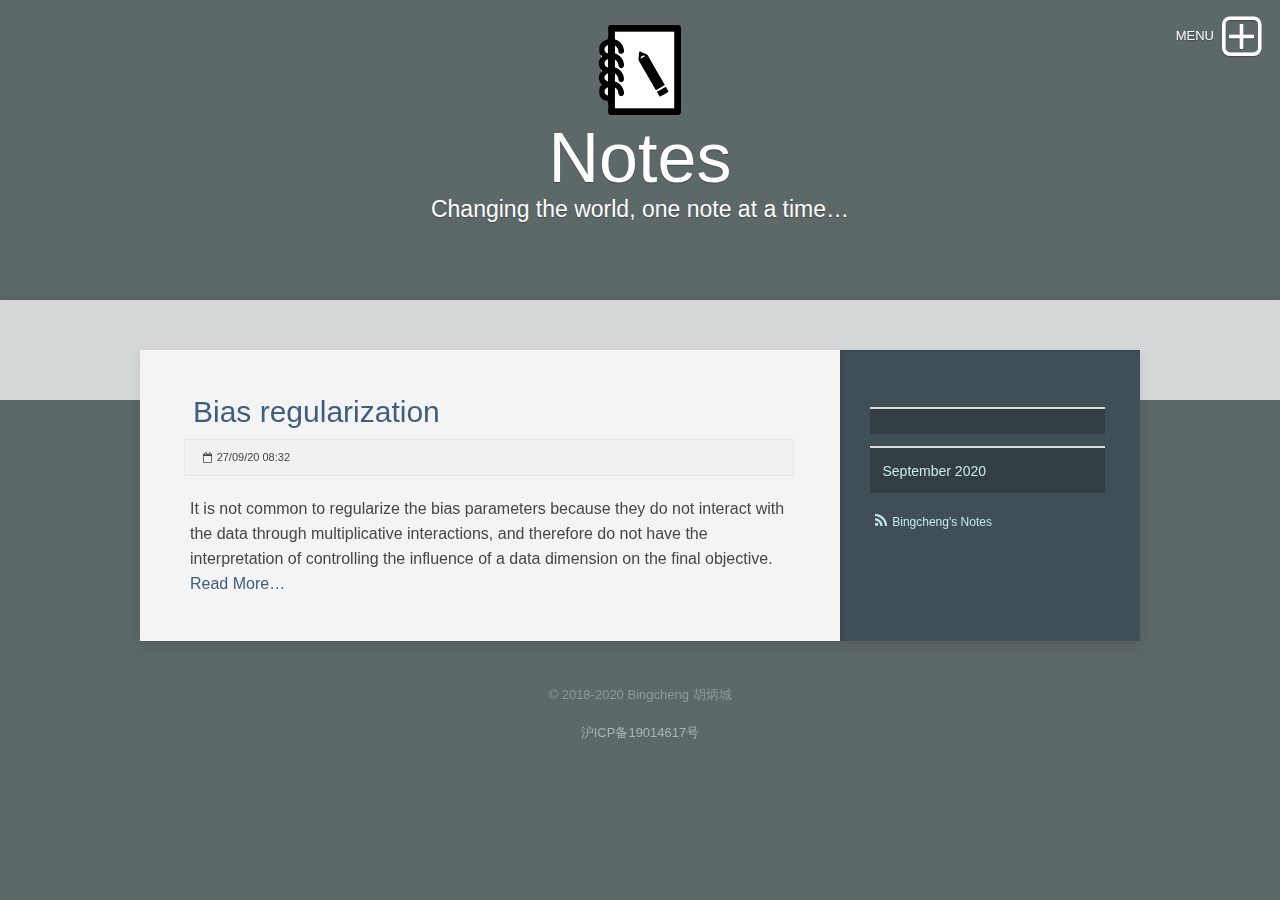
==== index.html @ 57ff678e "上传第一次网页" ====
<!DOCTYPE html>
<html xmlns="https://www.w3.org/1999/xhtml">
 <head>

   <meta charset="utf-8" />
   <meta name="viewport" content="width=device-width, initial-scale=1.0, maximum-scale=1.0, user-scalable=0" />
   
	
<meta http-equiv="Content-Type" content="text/html; charset=utf-8" />
		<meta name="description" content="For Machine Learning, there are always many imporatant ideas and coding methods that need to be aweared." />
		<meta name="robots" content="index, follow" />
		<meta name="generator" content="RapidWeaver" />
		<link rel="apple-touch-icon" sizes="167x167" href="https://bingcheng.openmc.cn/notes/resources/medium.png" />
<link rel="apple-touch-icon" sizes="180x180" href="https://bingcheng.openmc.cn/notes/resources/%E4%B8%8B%E8%BD%BD%20(3).png" />
<link rel="apple-touch-icon" sizes="152x152" href="https://bingcheng.openmc.cn/notes/resources/small.png" />
<link rel="mask-icon" href="https://bingcheng.openmc.cn/notes/resources/%E4%B8%8B%E8%BD%BD%20(3).svg" color="rgba(105,105,105,1.00)" /><link rel="icon" type="image/png" href="https://bingcheng.openmc.cn/notes/resources/favicon_medium.png" sizes="32x32" />
<link rel="icon" type="image/png" href="https://bingcheng.openmc.cn/notes/resources/favicon_small.png" sizes="16x16" />
<link rel="icon" type="image/png" href="https://bingcheng.openmc.cn/notes/resources/favicon_large.png" sizes="64x64" />

	<meta name="twitter:card" content="summary">
	<meta name="twitter:title" content="Bingcheng HU's notes about coding">
	<meta name="twitter:description" content="For Machine Learning, there are always many imporatant ideas and coding methods that need to be aweared.">
	<meta name="twitter:image" content="https://bingcheng.openmc.cn/notes/resources/photo-1470790376778-a9fbc86d70e2.jpg">
	<meta name="twitter:url" content="https://bingcheng.openmc.cn/notes/index.html">
	<meta property="og:type" content="website">
	<meta property="og:site_name" content="Notes">
	<meta property="og:title" content="Bingcheng HU's notes about coding">
	<meta property="og:description" content="For Machine Learning, there are always many imporatant ideas and coding methods that need to be aweared.">
	<meta property="og:image" content="https://bingcheng.openmc.cn/notes/resources/photo-1470790376778-a9fbc86d70e2.jpg">
	<meta property="og:url" content="https://bingcheng.openmc.cn/notes/index.html"><!-- User defined head content such as meta tags and encoding options -->
	<title>Notes | JAZZ UP</title>
	
	<link rel="stylesheet" type="text/css" media="all" href="rw_common/themes/lander/consolidated-0.css?rwcache=622861971" />
		
	
	
	<!-- Style variations - these are set up in the theme.plist -->
	<!-- User defined styles -->
			
	 <script type="text/javascript" src="rw_common/themes/lander/js/jquery.min.js?rwcache=622861971"></script>	  
     <script type="text/javascript" src="rw_common/themes/lander/javascript.js?rwcache=622861971"></script>
	 <script type="text/javascript" src="rw_common/themes/lander/js/box.js?rwcache=622861971"></script>
	 <script type="text/javascript" src="rw_common/themes/lander/js/multithemes.js?rwcache=622861971"></script> 
	 
	<!-- User defined javascript -->
	<link rel="alternate" type="application/rss+xml" title="Bingcheng's Notes" href="https://bingcheng.openmc.cn/notes/files/feed.xml" />
<script type="text/javascript" async src="https://bingcheng.openmc.cn/notes/files/meta.js"></script>

	
	
</head>
	
<!-- This page was created with RapidWeaver from Realmac Software. www.realmacsoftware.com -->

<body>
<div id="container"><!-- Start container -->	 
<!--box trigger-->
<div id="drop" class="togglebox">
    <i class="fa fa-plus-square-o"></i>
  </div>
<div class="clearer"></div>
 <!--drop nav --> 
  <div id="accordion"><!-- BOX-->	 
     <div id="navcontainer_box">
     <div id="navcontainer_opacity"></div>
       <div id="navcontainer"><ul><li><a href="./" rel="" id="current">Notes</a></li><li><a href="zh/" rel="">笔记</a></li><li><a href="https://bingcheng.openmc.cn/" rel="">Home</a></li><li><a href="https://bingcheng.openmc.cn/about/" rel="">RÉSUMÉ</a></li></ul></div>
      </div>
    </div><!-- BOX END--> 
   <div class="clearer"></div>    
  <div id="headerbox">  
   <div id="rw-banner-image"> </div>    
    <div id="banner_grid"></div>        
      <div id="pageHeader"><!-- Start page header -->
     <div id="logo"><a href="https://bingcheng.openmc.cn/notes/"><img src="rw_common/images/下载 (3).svg" alt="Bingchneg's Notes"/></a></div>
	  <div id="fade_titles">	
	   <h1>Notes</h1>
	   <h2>Changing the world, one note at a time&hellip;</h2></div>
    </div><!-- End page header -->        
  <div id="breadcrumbcontainer_box">  
    <div id="opacity_background"></div>
     <div id="breadcrumbcontainer">   
        
      </div><!-- End breadcrumb -->
    </div><!-- End breadcrumbcontainer_box -->  
  </div><!-- End headerbox-->     
 <div id="global_width">	 	
	 <div id="contentContainer"><!-- Start main content wrapper -->
		 <div id="content"><!-- Start content -->
		   <div id="unique-entry-id-0" class="blog-entry"><h1 class="blog-entry-title"><a href="files/Bias-regularization.html" class="blog-permalink">Bias regularization</a></h1><div class="blog-entry-date">27/09/20 08:32 </div><div class="blog-entry-body">It is not common to regularize the bias parameters because they do not interact with the data through multiplicative interactions, and therefore do not have the interpretation of controlling the influence of a data dimension on the final objective.<span class="blog-read-more"><a href="files/Bias-regularization.html"> Read More…</a></span></div></div>
		 </div><!-- End content -->
	 </div><!-- End main content wrapper -->
  <div id="sidebarBackground"></div>
<div id="sidebarContainer"><!-- Start Sidebar wrapper -->
  <div class="sideHeader"></div><!-- Sidebar header -->
	 <div id="sidebar"><!-- Start sidebar content -->
	 <div id="blog-categories"></div><div id="blog-archives"><a class="blog-archive-link-enabled" href="files/archive-september-2020.html">September 2020</a><br /></div><div id="blog-rss-feeds"><a class="blog-rss-link" href="files/feed.xml" rel="alternate" type="application/rss+xml" title="Bingcheng's Notes">Bingcheng's Notes</a><br /></div> <!-- sidebar content such as the blog archive links -->
	 <div class="clearer"></div>
		<!-- sidebar content you enter in the page inspector -->		
     </div><!-- End sidebar content -->
   </div><!-- End sidebar wrapper -->
 </div><!-- global_width -->
<div class="clearer"></div>	
  <div id="footer"><!-- Start Footer -->
   <div class="footer_breadcrumbcontainer"> </div>
	  <p><p>&copy; 2018-2020 Bingcheng 胡炳城</p><p><a href="http://www.beian.miit.gov.cn/">沪ICP备19014617号</a></p></p>
  </div><!-- End Footer -->
</div><!-- End container -->

 <div id="up"><a href="#up"><span><i class="fa fa-angle-up"></i></span></a></div>

<!-- trigger options in multithemes.js -->
<div id="banner_parallax_on_off" class="settings"></div>
<div id="menuOpened" class="settings"></div>
<div id="banner_fade_in" class="settings"></div>

<!-- theme by www.multithemes.com -->
</body>
</html>
---- rw_common/themes/lander/consolidated-0.css ----
@media only screen {/* header_effects */.css_filter {-webkit-transform: scale(1.1, 1.1);transform: scale(1.1, 1.1);}.css_filter_2 {-webkit-transform: scale(1.0, 1.0);transform: scale(1.0, 1.0);}.css_filter, .css_filter_2 {-webkit-animation: 0.25s ease-out !important;animation:  0.25s ease-out !important;   -webkit-transform-origin: 50% 0%;        transform-origin: 50% 0%;     -webkit-animation-fill-mode: forwards !important;animation-fill-mode: forwards !important;    transition: 0.1s linear;-webkit-transition: 0.1s linear;-moz-transition: 0.1s linear;-o-transition: 0.1s linear;}.css_padding-top {padding-top: 50px;}.css_filter_off {    transition: All 0s linear;-webkit-transition: All 0s linear;-moz-transition: All 0s linear;-o-transition: All 0s linear;}/* ------ *//* @group General Styles */[class^="fa fa-"], [class*="fa fa-"] {padding: 0px !important;}body, html {width: 100%;height: 100%;min-height: 100%;min-width: 100%;     font-variant: normal;  margin: 0 !important;padding: 0 !important;-webkit-font-smoothing: antialiased;    text-rendering: optimizeLegibility;    -webkit-text-size-adjust: none;    font-size: 100%;font-weight: normal;font-style: normal;}body { /* reset font -  landscape-portraid */-webkit-appearance: none;-moz-appearance: none;-o-appearance: none;-ms-appearance: none;appearance: none;   -webkit-text-size-adjust: none;-moz-text-size-adjust: none;-o-text-size-adjust: none;-ms-text-size-adjust: none;/*text-size-adjust: none;*/}#container { font: normal 16px/25px "Lucida Grande", Arial, sans-serif; }p { }b, strong {}a:link, a:visited {text-decoration: none;transition-property: color;transition-duration: 250ms;-webkit-transition-property: color;-webkit-transition-duration: 250ms;-o-transition-property: color;-o-transition-duration: 250ms;-moz-transition-property: color;-moz-transition-duration: 250ms;}a:hover, a:active { }img {border: none;}.image-left {float: left;margin: 5px 10px 2px 0;padding: 5px 15px 2px 5px;position: relative;}.image-right {float: right;margin: 3px 0 2px 10px;padding: 3px 0 2px 15px;position: relative;}/* @end *//* @group Layout */#global_width {position: relative;top: -50px;margin-right: auto;margin-left: auto;overflow: auto;box-shadow: 0px 5px 12px 0px rgba(0.0%, 0.0%, 0.0%, 0.115) ;-webkit-box-shadow: 0px 5px 12px 0px rgba(0.0%, 0.0%, 0.0%, 0.115) ;-moz-box-shadow: 0px 5px 12px 0px rgba(0.0%, 0.0%, 0.0%, 0.115) ;padding: 0;    -webkit-transform: translateZ(0);}/* cener div */.center, .center img {margin-left: auto; margin-right: auto; display: block;text-align: center; }#contentContainer { margin-top: 0;}#pageHeader {position: absolute;margin-right: auto;margin-left: auto;min-height: 400px;top: 0;left: 0;right: 0;}#logo img {max-height:120px;max-width:320px !important;height: auto;overflow: auto;width: auto;display: block;position: absolute;margin-right: auto;margin-left: auto;transition: All 0.17s linear;-webkit-transition: All 0.17s linear;-moz-transition: All 0.17s linear;-o-transition: All 0.17s linear;margin-top: 10px;text-align: center;right: 0;left: 0;}#logo [class^="fa fa-"],#logo [class*="fa fa-"] {display: none !important;}#logo {font-size: 0;line-height: 0;}#fade_titles{transition: All 0.17s linear;-webkit-transition: All 0.17s linear;-moz-transition: All 0.17s linear;-o-transition: All 0.17s linear;}#pageHeader h1 {text-align: center;position: relative;         display: block;    vertical-align: middle;margin-right: auto;margin-left: auto;transition: All 0.07s linear;-webkit-transition: All 0.07s linear;-moz-transition: All 0.07s linear;-o-transition: All 0.07s linear;margin-top: 130px;font-weight: normal;font-style: normal;font-size: 70px;line-height: 56px;}#pageHeader h2 {text-align: center;position: relative;font-weight: normal;font-style: normal;font-size: 23px;line-height: 21px;padding-top: 13px;}#contentContainer #content {float: left;position: relative;clear: none;height: auto;margin: 0;width: 62%;padding: 35px 4%;}#sidebarContainer {margin: 0;float: right;display: block;position: relative;top: 0;width: 30%;padding: 0;font-size: 14px;    line-height: 24px;        box-shadow: 3px 2px 3px 0px rgba(0, 0, 0, 0.08) inset ;    -webkit-box-shadow: 3px 2px 3px 0px rgba(0, 0, 0, 0.08) inset ;    -moz-box-shadow: 3px 2px 3px 0px rgba(0, 0, 0, 0.08) inset ;overflow: auto;}#sidebarBackground {position: absolute;top: 0;width: 30%;height: 100%;right: 0;margin: 0;padding: 0;box-shadow: 3px 3px 3px 0px rgba(0, 0, 0, 0.08) inset ;    -webkit-box-shadow: 3px 3px 3px 0px rgba(0, 0, 0, 0.08) inset ;    -moz-box-shadow: 3px 3px 3px 0px rgba(0, 0, 0, 0.08) inset ;  }#sidebarContainer #sidebar {width: 250px;margin-right: auto;margin-left: auto;padding: 0 10px 30px;}#sidebarContainer .sideHeader {text-align: center;font-size: 27px;line-height: 27px;padding: 30px 5px 15px;}#footer {width: 100%;padding-top: 18px;padding-bottom: 5px;top: -50px;position: relative;}#footer p {line-height: 15px;text-align: center;margin-top: 0;padding: 5px;font-size: 13px;}#footer a:link, #footer a:visited { }#footer a:hover, #footer a:active {text-decoration: underline;}/* @end *//* @group Bread-crumb */#breadcrumbcontainer_box {position: absolute;display: block;width: 100%;bottom: 0;min-height:100px;box-shadow: 0px 2px 6px 0px rgba(0, 0, 0, 0.3) ;    -webkit-box-shadow: 0px 2px 6px 0px rgba(0, 0, 0, 0.3) ;    -moz-box-shadow: 0px 2px 6px 0px rgba(0, 0, 0, 0.3) ;}#opacity_background {width: 100%;height: 100%;position: absolute;opacity: 0.8;}#breadcrumbcontainer {text-align: center;position: relative;display: block;width: 100%;}#breadcrumbcontainer ul {margin: 0;padding: 13px 5px 62px;}#breadcrumbcontainer li { /* separator */display: inline;margin: 0;padding: 5px 0;position: relative;}#breadcrumbcontainer li:before {    font-family: FontAwesome;    left: 0;    padding-right: 0;    content: "\f054";position: absolute;top: 4px;opacity: 0.4;}#breadcrumbcontainer li:first-child:before{display: none;}#breadcrumbcontainer a {text-decoration: none;transition: All 0.15s linear;-webkit-transition: All 0.15s linear;-moz-transition: All 0.15s linear;-o-transition: All 0.15s linear;position: relative;font-size: 17px;line-height: 18px;padding-left: 18px;}#breadcrumbcontainer a:hover { }/* @end *//* @group footer Bread-crumb */.footer_breadcrumbcontainer {text-align: center;position: relative;display: none;width: 98%;margin-left: 1%;padding-bottom: 4px;}.footer_breadcrumbcontainer ul {margin: 0;padding: 5px;}.footer_breadcrumbcontainer li { /* separator */display: inline;margin: 0;padding: 5px 0;position: relative;}.footer_breadcrumbcontainer li:before {    font-family: FontAwesome;    left: 0;    padding-right: 0;    content: "\f054";position: absolute;top: 4px;opacity: 0.4;}.footer_breadcrumbcontainer li:first-child:before{display: none;}.footer_breadcrumbcontainer a {text-decoration: none;transition: All 0.15s linear;-webkit-transition: All 0.15s linear;-moz-transition: All 0.15s linear;-o-transition: All 0.15s linear;position: relative;font-size: 15px;line-height: 19px;padding-left: 18px;}.footer_breadcrumbcontainer a:hover { }/* @end *//* @group Open - Closed  nav */#accordion {margin-left: auto;position: absolute;display: none;top: 0;right: 0;left: 0;padding: 0;margin-right: auto;width: 100%;z-index: 102;overflow: auto;box-shadow: 0px 1px 5px 0px rgba(0, 0, 0, 0.3) ;    -webkit-box-shadow: 0px 1px 5px 0px rgba(0, 0, 0, 0.3) ;    -moz-box-shadow: 0px 1px 5px 0px rgba(0, 0, 0, 0.3) ;      }#drop {padding: 0;display: block;margin: 0;    position: absolute;width: 45px;z-index: 103;height: 45px;  cursor: pointer;overflow: visible;right: 13px;top: 13px;transition: All 0.24s linear;-webkit-transition: All 0.24s linear;-moz-transition: All 0.24s linear;-o-transition: All 0.24s linear;-webkit-transform: translateZ(0);}#drop:after {display: none;}#drop:hover [class^="fa fa-"] {font-size: 48px;line-height: 51px;}#drop [class^="fa fa-"]{font-size: 50px;line-height: 50px;text-align: center;transition: All 0.1s ease-in;-webkit-transition: All 0.06s ease-in;-moz-transition: All 0.06s ease-in;-o-transition: All 0.06s ease-in;}#drop.boxopened{position: absolute;}#drop.boxopened:after {display: none;}#drop.boxopened [class^="fa fa-"]{     -ms-transform: rotate(45deg);    -webkit-transform: rotate(45deg);     transform: rotate(45deg);}/* @end *//* @group Button text */#drop.boxopened:after{content:"";}#drop:after {content:"MENU";}#drop.boxopened:after, #drop:after {position: absolute;top: 0;width: auto;cursor: default;display: block;cursor: default;font: 13px/10px "PerspectiveSansRegular", Lucida, Verdana, sans-serif;text-align: right;overflow: visible;white-space: nowrap;transition: all 0.1s linear;-webkit-transition: All 0.1s linear;-moz-transition: All 0.1s linear;-o-transition: All 0.1s linear;right: 0;padding: 18px 53px 2px 0;}/* @group fade */#drop.boxopened:after, #drop:after  {  -webkit-animation: text_button_text 0.3s ease-in !important;  animation: text_button_text 0.3s ease-in !important;}@-webkit-keyframes text_button_text {0% {opacity: 0;} 100%{opacity: 1;}}@keyframes text_button_text {  0% {-ms-filter: "progid:DXImageTransform.Microsoft.Alpha(Opacity=0)";  filter: alpha(opacity=0);opacity: 0;}  100% { -ms-filter: "progid:DXImageTransform.Microsoft.Alpha(Opacity=100)"; filter: alpha(opacity=100);opacity: 1; }}/* @end *//* @end *//* @group Navcontainer */#navcontainer_box{margin: 0 auto;padding: 0;position: relative;top: 0;right: 0;width: 100%;left: 0;z-index: 2;}#navcontainer_opacity {width: 100%;height: 100%;position: absolute;opacity: 0.71;}#navcontainer{position: relative;right: 0;left: 0;top: 0;padding: 53px 10px 30px;margin-right: auto;margin-left: auto;}#navcontainer ul a {line-height: 20px;font-size: 16px;z-index: 4;text-align: left;padding: 0;background-color: transparent !important;}#navcontainer ul ul a {font-size: 13px;line-height: 21px;z-index: 5;}#navcontainer ul ul ul a { }#navcontainer ul ul a:before {    top: 0;    content: "\f105";position: relative;padding: 0;margin: 0;font: 10px FontAwesome;left: -5px;}#navcontainer ul li {display: inline-block;position: relative;top: 0;margin: 6px 5px;    min-width: 90px;max-width: 220px;width: auto;text-align: left;padding: 10px;border-radius:2px;    -webkit-border-radius:2px;    -moz-border-radius:2px;border-style: solid;border-width: 1px;border-top-width: 4px;border-top-style: solid;}#navcontainer ul ul li {display: inline-block;float: left;clear: both;padding: 0;margin: 2px 0;box-shadow: none;   border-width: 0;background-color: transparent !important;}#navcontainer ul {margin: 0;padding: 0;position: relative;}#navcontainer ul ul {padding-top: 5px;margin-top: 5px;}#navcontainer ul ul ul {margin-top: 0;padding-left: 4px;}#navcontainer ul a [class^="fa fa-"],#navcontainer ul a [class*="fa fa-"]{text-indent: 0px; margin: 0; padding: 0;}/* @group fade_in CSS */@-moz-keyframes navcontainer    {0% {opacity: 0;} 100% {opacity: 1; }}@-webkit-keyframes navcontainer {0% {opacity: 0;} 100% {opacity: 1;}}@-ms-keyframes navcontainer     {0% {opacity: 0;}100% {opacity: 1;}}@keyframes navcontainer {    0% {-ms-filter: "progid:DXImageTransform.Microsoft.Alpha(Opacity=0)";  filter: alpha(opacity=0);opacity: 0;}    100% { -ms-filter: "progid:DXImageTransform.Microsoft.Alpha(Opacity=100)"; filter: alpha(opacity=100);opacity: 1; }}#navcontainer ul  {   -webkit-animation: navcontainer 0.3s ease-in !important;   -moz-animation: navcontainer 0.3s ease-in !important;   -ms-animation: navcontainer 0.3s ease-in !important;   -o-animation: navcontainer 0.3s ease-in !important;   animation: navcontainer 0.3s ease-in !important;}/* @end *//* @end *//* @group Global Classes */h6 {font-size: 17px; line-height: 22px;}h5 {font-size: 19px; line-height: 25px;}h4 {font-size: 24px; line-height: 27px;}h3 {font-size: 27px; line-height: 32px;}h2 {font-size: 32px; line-height: 36px;}h1 {font-size: 40px; line-height: 42px;}h1, h2, h3, h4, h5, h6 {font-weight: normal; font-style: normal; margin: 0; padding: 0;}.imageStyle { }/* Main content area unordered list styles */#contentContainer #content ul { }#contentContainer #content li { }ul.disc {list-style-type: disc;}ul.circle {list-style-type: circle;}ul.square {list-style-type: square;}ol.arabic-numbers {list-style-type: decimal;}ol.upper-alpha {list-style-type: upper-latin;}ol.lower-alpha {list-style-type: upper-latin;}ol.upper-roman {list-style-type: upper-roman;}ol.lower-roman {list-style-type: lower-roman;}/* Sidebar area unordered list styles */#sidebarContainer #sidebar ul { }#sidebarContainer #sidebar li { }/* Table Styles */table { }/* @end *//* @group Blog *//* @group Tag Cloud */ul.blog-tag-cloud {margin: 0 0 10px;padding: 0;text-align: justify;}ul.blog-tag-cloud li {display: inline;padding-right: 5px;}.blog-tag-size-1 {font-size: 0.8em;}.blog-tag-size-2 {font-size: 0.85em;}.blog-tag-size-3 {font-size: 0.9em;}.blog-tag-size-4 {font-size: 0.95em;}.blog-tag-size-5 {font-size: 1em;}.blog-tag-size-6 {font-size: 1.05em;}.blog-tag-size-7 {font-size: 1.1em;}.blog-tag-size-8 {font-size: 1.15em;}.blog-tag-size-9 {font-size: 1.2em;}.blog-tag-size-10 {font-size: 1.25em;}.blog-tag-size-11 {font-size: 1.3em;}.blog-tag-size-12 {font-size: 1.35em;}.blog-tag-size-13 {font-size: 1.4em;}.blog-tag-size-14 {font-size: 1.45em;}.blog-tag-size-15 {font-size: 1.5em;}.blog-tag-size-16 {font-size: 1.55em;}.blog-tag-size-17 {font-size: 1.6em;}.blog-tag-size-18 {font-size: 1.65em;}.blog-tag-size-19 {font-size: 1.7em;}.blog-tag-size-20 {font-size: 1.75em;}/* @end *//* @group Archive Page */.blog-entry-summary {margin-bottom: 15px;padding: 7px;}.blog-archive-month {font-size: 30px;text-align: left;text-indent: 40px;line-height: 30px;padding: 2px;margin: 0 0 10px;}.blog-archive-link {font-size: 13px;text-align: left;text-indent: 41px;margin-bottom: 22px;}.blog-archive-link:before, .blog-archive-month:before {    top: 0;    content: "\f016";position: relative;padding: 0;margin: 0;font: 20px FontAwesome;left: -5px;}/* @end */.blog-entry {text-align: left;padding-top: 10px;}.blog-entry-title {display: inline-block;margin-left: 0;text-indent: 3px;width: auto;position: relative;padding: 0 10px 10px;font-size: 30px;line-height: 34px;font-weight: normal;font-style: normal;}.blog-entry-date {text-align: left;font-size: 11px;float: right;width: 94%;border-width: 1px;border-style: solid;margin-bottom: 20px;margin-right: 1%;padding: 5px 2%;}.blog-entry-date:before {    top: 0;    content: "\f133";position: relative;padding: 0 0 0 10px;margin: 0;font: 10px FontAwesome;left: -5px;}/*styles the category link in the main entry */.blog-entry-category {margin-left: 5px;margin-right: 2px;float: right;text-align: right;padding: 1px 10px 3px 5px;clear: left;display: inline-block;}.blog-entry-category:before {    top: 0;    content: "\f016";position: relative;padding: 0;margin: 0;font: 10px FontAwesome;left: -5px;}.blog-entry-category a:link, .blog-entry-category a:visited { }/*styles the permalink link in the main entry */.blog-entry-permalink {padding-left: 16px;margin-left: 4px;padding-bottom: 5px;padding-top: 1px;}.blog-entry-permalink:before {    top: 0;    content: "\f0c1";position: relative;padding: 0;margin: 0;font: 10px FontAwesome;left: -5px;}.blog-entry-permalink a:link, .blog-entry-permalink a:visited { }.blog-read-more {padding: 7px;margin: 0;}.blog-entry-body {padding: 10px;margin: 0;}.blog-entry-comments {text-align: right;padding-right: 5px;margin-bottom: 15px;margin-top: 10px;font-size: 11px;}/* styles the archives in the blog sidebar */.blog-archive-link-enabled { }.blog-archive-link-disabled { }.blog-category-link-enabled:before, .blog-category-link-disabled:before {    top: 0;    content: "\f105";position: relative;padding: 0;font: 13px FontAwesome;margin-right: 0;margin-top: 0;margin-bottom: 0;left: -5px;}.blog-category-link-enabled, .blog-category-link-disabled {font-size: 13px;padding-bottom: 2px;line-height: 25px;text-transform: uppercase;transition: all 0.20s linear;-moz-transition: all 0.20s linear;-webkit-transition: all 0.20s linear;-o-transition: all 0.20s linear;padding-top: 1px;padding-left: 15px;}.blog-category-link-disabled {position: relative;z-index: 1;} /*Styles the blog RSS feeds in the blog sidebar*/ #blog-rss-feeds {font-size: 12px;line-height: 24px;padding-top: 7px;margin: 0;width: 90%;}.blog-rss-link {padding-bottom: 4px;float: left;clear: left;margin-top: 10px;margin-left: 2%;padding-left: 3%;text-indent: 4px;margin-bottom: 15px;width: 90%;}.blog-comments-rss-link {padding-bottom: 4px;float: left;clear: left;margin-top: 10px;margin-left: 2%;padding-left: 3%;text-indent: 4px;width: 90%;}.blog-comments-rss-link:before, .blog-rss-link:before {    top: 0;    content: "\f09e";position: relative;padding: 0;margin: 0;font: 15px FontAwesome;left: -5px;}p.blog-entry-tags {margin-bottom: 30px;font-size: 13px;line-height: 15px;}p.blog-entry-tags a {padding: 3px 1px 4px 10px;margin-left: 2px;font-size: 13px;line-height: 15px;}/* Styles blog tag links normal and visited state */p.blog-entry-tags a:link, p.blog-entry-tags a:visited {padding-top: 2px;padding-bottom: 1px;margin: 0;}p.blog-entry-tags a:before, ul.blog-tag-cloud:before {    top: 0;    content: "\f02b";position: relative;padding: 0;margin: 0;font: 14px FontAwesome;left: -5px;}/* Styles blog tag links hover state */p.blog-entry-tags a:hover { }/* Styles blog tag links active state */p.blog-entry-tags a:active { }/* Styles the tag clous un-ordered list */ul.blog-tag-cloud { }/* Styles tag cloud list item */ul.blog-tag-cloud li { }/* Styles all links in the tag cloud in normal and visited state */ul.blog-tag-cloud li a:link,ul.blog-tag-cloud li a:visited { }/* Styles all links in the tag cloud in hover state */ul.blog-tag-cloud li a:hover { }/* Styles all links in the tag cloud in active state */ul.blog-tag-cloud li a:active { }/* ___________________________ */#blog-archives {margin-top: 12px;line-height: 20px;margin-left: 2%;width: 84%;border-top-width: 2px;border-top-style: solid;padding: 5%;}#blog-categories {margin-top: 12px;margin-left: 2%;width: 84%;border-top-width: 2px;border-top-style: solid;padding: 5%;}ul.blog-tag-cloud {margin-top: 12px;margin-left: 2%;width: 84%;border-top-width: 2px;border-top-style: solid;padding: 5%;}/* ___________________________ *//* @end *//* @group Blog Comments *//* @group Disqus */#dsq-comments-title {clear: none !important;}#dsq-content .dsq-options {clear: none !important;}#dsq-thread-settings {clear: none !important;}#dsq-content div {clear: none !important;}.dsq-login-buttons li {clear: none !important;margin-bottom: 25px!important;}.dsq-button {float: none ! important;}/* @end *//* @group JS-Kit Override */.js-singleCommentBodyT {display: block;padding-top: 17px !important;}.js-singleCommentHeader {padding: 0 8px !important;}.js-OldComments,.js-commentFieldLabel,.js-pmFieldLabel,.js-singleCommentBody,.js-singleCommentKarmaComMod,.js-commentBodyLabel,.js-commentCmtTextarea,.js-commentAvatarArea,.js-OldCommentsWrap,.js-OldComments,.js-CreateCommentFieldsWrap,.js-CreateCommentFields,.js-commentCmtTextarea,.js-kit-comments div {clear: none !important;}.js-singleCommentText {display: block !important;clear: both !important;}.js-kit-comments br {display: none !important;}.js-singleCommentBody br {display: block !important;}/* @end *//* @end *//* @group File Sharing */.filesharing-description {margin-bottom: 15px;margin-top: 15px;}.filesharing-item {padding: 15px 10px 20px 20px;margin-bottom: 30px;border-style: solid;border-width: 1px;}.filesharing-item-title a:link { }.filesharing-item-title a:link:before {    top: 0;    content: "\f019";position: relative;padding: 0;margin: 0 10px 0 0;font: 15px FontAwesome;left: 0;}.filesharing-item-title a:hover { }.filesharing-item-title a:visited { }.filesharing-item-description {padding-top: 8px;font-size: 14px;}/* @end *//* @group Photo Album *//* @group Index Page (Thumbnail view) */.album-title {padding-bottom: 7px;text-align: center;}.album-description {text-align: left;margin-bottom: 45px;padding-top: 9px;padding-bottom: 5px;}.album-wrapper {display: block;width: 100%;position: relative;margin-right: auto;margin-left: auto;}.thumbnail-wrap {text-align: center;position: relative;float: left;margin-bottom: 6%;margin-right: auto;padding-bottom: 3%;margin-left: auto;padding-left: 3.1%;}.thumbnail-frame {    bottom: 0;    left: 0;    position: relative;z-index: 1;}.thumbnail-frame img {margin-top: auto;margin-right: auto;margin-left: auto;padding: 0px;    transition: all 0.33s linear;-moz-transition: all 0.33s linear;-webkit-transition: all 0.33s linear;-o-transition: all 0.33s linear;transition-delay: 20ms;    -webkit-transition-delay: 20ms;-o-transition-delay: 20ms;-moz-transition-delay: 20ms;}.thumbnail-frame img:hover {    box-shadow: 0px 1px 3px #6e6e6e ;    -webkit-box-shadow: 0px 1px 3px #6e6e6e ;    -moz-box-shadow: 0px 1px 3px #6e6e6e ;        transition: all 0.10s linear;-moz-transition: all 0.10s linear;-webkit-transition: all 0.10s linear;-o-transition: all 0.15s linear;transition-delay: 0ms;    -webkit-transition-delay: 0ms;-o-transition-delay: 0ms;-moz-transition-delay: 0ms;}.thumbnail-frame:hover { }.thumbnail-frame a { }.thumbnail-frame a:hover {/*transition: all 0.10s linear;-webkit-transition: all 0.12s linear;-moz-transition: all 0.12s linear;-o-transition: all 0.12s linear;*/margin: 0;padding: 0;}.thumbnail-caption {display: block;text-transform: uppercase;text-align: center;position: relative;margin: 0;opacity: 0.9;padding: 0;font-size: 12px;}.thumbnail-table {width: 59%;margin-right: auto;margin-left: auto;float: left;}/* @end *//* @group Single Page (Photo view) *//* Single Page (Photo view) */.photo { }.photo-background {padding-top: 0;padding-bottom: 0;margin-top: 0;margin-bottom: 0;}.photo-navigation {padding: 5px 0 0;text-align: center;margin-right: auto;margin-left: auto;max-width: 340px;background-color: rgba(0,0,0,0.1739159);font-family: "Lucida Grande", Lucida, Verdana, sans-serif;}.photo-navigation a:link, .photo-navigation a:visited {color: #f2f2f2;text-align: center;}.photo-title {letter-spacing: 1px;color: #ffffff;margin: 0;text-align: center;padding: 8px 0;text-transform: uppercase;font-family: "Lucida Grande", Lucida, Verdana, sans-serif;}.photo-caption {color: #d8d8d8;padding: 0px;margin-top: 7px;}.photo-links {color: #fff;    background-color: rgba(0,0,0,0.1739159);margin: 0;opacity: 0.85;transition: all 0.12s linear;-moz-transition: all 0.12s linear;-webkit-transition: all 0.12s linear;-o-transition: all 0.12s linear;padding: 25px 0;text-transform: uppercase;}.photo-links:hover {opacity: 1.0;transition: all 0.22s linear;-moz-transition: all 0.22s linear;-webkit-transition: all 0.22s linear;-o-transition: all 0.22s linear;}.photo-links a {padding: 0;margin: 0;}.photo-links a:hover, .photo-links a:active {}.photo-navigation a:hover {text-decoration: underline;color: #dbdbdb;}.photo-frame{width: 86%;    height: auto;    max-width: 100%;    position: relative;box-shadow: 0px 2px 11px 0px #232323 ;  -webkit-box-shadow: 0px 2px 11px 0px #232323 ;  -moz-box-shadow: 0px 2px 11px 0px #232323 ;margin-right: 7%;padding: 0;margin-left: 7%;}.photo-background { }.photo-navigation { }.photo-links { }.photo-navigation a:link, .photo-navigation a:visited { }.photo-navigation a:hover { }.photo-frame { }.photo-title { }.photo-caption { }/* @group animation on load */.photo-frame {  -webkit-animation: photo-frame 0.55s ease-in !important;  -moz-animation: photo-frame 0.55s ease-in !important;   -ms-animation: photo-frame 0.55s ease-in !important;  -o-animation: photo-frame 0.55s ease-in !important;  animation: photo-frame 0.55s ease-in !important;}@-moz-keyframes photo-frame { 0% { opacity: 0; }  100% { opacity: 1; }}@-webkit-keyframes photo-frame{ 0% { opacity: 0;}  100% { opacity: 1; }}@-ms-keyframes photo-frame { 0% { opacity: 0;} 100% { opacity: 1; }}@keyframes photo-frame {  0% {-ms-filter: "progid:DXImageTransform.Microsoft.Alpha(Opacity=0)";  filter: alpha(opacity=0);opacity: 0;}  100% { -ms-filter: "progid:DXImageTransform.Microsoft.Alpha(Opacity=100)"; filter: alpha(opacity=100);opacity: 1; }}/* ---------- */.photo-frame:hover{}/* @end *//* @end *//* @end *//* @group Quicktime Page */.movie-description { }/* @end *//* @group Quicktime Album *//* @group Index Page (Movie Thumbnail view) */.movie-page-title { }.movie-page-description { }.movie-thumbnail-frame { }.movie-thumbnail-frame:hover { }.movie-thumbnail-caption { }/* @end *//* @group Single Page (Movie View) */.movie-background { }.movie-title { }.movie-frame { }/* @end *//* @end *//* @group Contact form */form {width: 92%;margin-top: 0;margin-bottom: 0;margin-left: 6%;}.message-text {margin-top: 0;margin-left: 6%;width: 90%;text-align: center;padding: 18px 2%;} .required-text {} .form-input-field {background-color: #fbfbfb;margin-top: 8px;color: #5d5d5d;margin-left: auto;margin-right: auto;width: 90%;padding: 7px;border: 1px solid #dcdcdc;}.form-input-field:hover, .form-input-field a:visited {background-color: #fffeff;border-color: #98a9fd;}.form-input-field a:active, .form-input-field a:current {border-color: #98a9fd;background-color: #fffeff;}.form-input-button {padding: 8px 14px;color: #919191;border: 1px solid #d5d5d5;text-transform: uppercase;margin: 10px 10px 0 5px;transition: all 0.20s linear;-moz-transition: all 0.20s linear;-webkit-transition: all 0.20s linear;-o-transition: all 0.20s linear;  text-shadow: #f1f1f1 0 1px 0;letter-spacing: 1px;background-color: #eaeaea;}.form-input-button:hover {border: 1px solid #bcbcbc;transition: all 0.18s linear;-moz-transition: all 0.18s linear;-webkit-transition: all 0.18s linear;-o-transition: all 0.18s linear;color: #515151;}.form-input-button:focus { } /* @end *//* @group Sitemap */.rw-sitemap {padding: 0;width: 80%;margin-top: 20px;margin-bottom: 25px;margin-left: 10%;}.rw-sitemap ul {    padding: 0;        list-style-position: outside;list-style-type: none;margin-bottom: 11px;}.rw-sitemap ul li {margin: 0 0 15px;text-transform: none;  padding: 5px;border-width: 1px;border-style: solid;}.rw-sitemap ul ul {    padding: 0 0 0 17px;margin-top: 7px;}.rw-sitemap ul:last-child {padding-right: 8px;}.rw-sitemap ul li:last-child {        list-style-image: url(images/elements/icons/sitemap_right.png);list-style-position: outside;list-style-type: none;margin-bottom: -5px;}.rw-sitemap ul ul {margin-bottom: 5px;width: auto;}.rw-sitemap ul ul li {border-style: none;border-width: 0;}.rw-sitemap ul ul ul { }.rw-sitemap ul a {padding: 0 8px 0 0;font-size: 15px;}.rw-sitemap ul li li a {font-size: 14px;list-style-image: url(images/toolbar/sitemap_right.png);list-style-position: outside;}.rw-sitemap ul a:before {    top: 0;    content: "\f105";position: relative;padding: 0 5px 0 15px;font: 16px FontAwesome;margin: 0;}/* @end *//* @group  Settings Javascript trigger */.settings { position: relative;   display: none;}#banner_fade_in { top: 0px !important; }#boxOpened {top: 0px !important;}/*  @end *//* Banner_image */#headerbox {overflow: hidden;width: 100%;height: 400px;position: relative;transition: All 0.17s linear;-webkit-transition: All 0.17s linear;-moz-transition: All 0.17s linear;-o-transition: All 0.17s linear;}#rw-banner-image {width: 100%;height: 100%;top: 0;text-align: center;overflow: auto;background: url('https://images.unsplash.com/photo-1470790376778-a9fbc86d70e2?ixlib=rb-1.2.1&q=80&fm=jpg&crop=entropy&cs=tinysrgb&w=1080&fit=max&ixid=eyJhcHBfaWQiOjEzMjQ5fQ') no-repeat center center;    -webkit-background-size: cover;    -moz-background-size: cover;    -o-background-size: cover;    background-size: cover;position: absolute;display: block;}#banner_grid {width: 100%;height: 100%;position: absolute;top: 0;}/* @group Embedded WebFonts */@font-face {    font-family: 'open_sanscondensed_light';    src: url('css/webfonts/open-sans-condensed/opensans-condlight-webfont.eot');    src: url('css/webfonts/open-sans-condensed/opensans-condlight-webfont.eot?#iefix') format('embedded-opentype'),         url('css/webfonts/open-sans-condensed/opensans-condlight-webfont.woff2') format('woff2'),         url('css/webfonts/open-sans-condensed/opensans-condlight-webfont.woff') format('woff'),         url('css/webfonts/open-sans-condensed/opensans-condlight-webfont.ttf') format('truetype'),         url('css/webfonts/open-sans-condensed/opensans-condlight-webfont.svg#open_sanscondensed_light') format('svg');    font-weight: normal;    font-style: normal;}/*   ------- open_sanscondensed_light*/@font-face {    font-family: 'bree_serifregular';    src: url('css/webfonts/breeserif/breeserif-regular-webfont.eot');    src: url('css/webfonts/breeserif/breeserif-regular-webfont.eot?#iefix') format('embedded-opentype'),         url('css/webfonts/breeserif/breeserif-regular-webfont.woff2') format('woff2'),         url('css/webfonts/breeserif/breeserif-regular-webfont.woff') format('woff'),         url('css/webfonts/breeserif/breeserif-regular-webfont.ttf') format('truetype'),         url('css/webfonts/breeserif/breeserif-regular-webfont.svg#bree_serifregular') format('svg');    font-weight: normal;    font-style: normal;}/*   ------- bree_serifregular */@font-face {    font-family: 'rulukoregular';    src: url('css/webfonts/ruluko/ruluko-regular-webfont.eot');    src: url('css/webfonts/ruluko/ruluko-regular-webfont.eot?#iefix') format('embedded-opentype'),         url('css/webfonts/ruluko/ruluko-regular-webfont.woff2') format('woff2'),         url('css/webfonts/ruluko/ruluko-regular-webfont.woff') format('woff'),         url('css/webfonts/ruluko/ruluko-regular-webfont.ttf') format('truetype'),         url('css/webfonts/ruluko/ruluko-regular-webfont.svg#rulukoregular') format('svg');    font-weight: normal;    font-style: normal;}/*   ------- rulukoregular */@font-face {    font-family: 'ralewaylight';    src: url('css/webfonts/raleway/raleway-light-webfont.eot');    src: url('css/webfonts/raleway/raleway-light-webfont.eot?#iefix') format('embedded-opentype'),         url('css/webfonts/raleway/raleway-light-webfont.woff2') format('woff2'),         url('css/webfonts/raleway/raleway-light-webfont.woff') format('woff'),         url('css/webfonts/raleway/raleway-light-webfont.ttf') format('truetype'),         url('css/webfonts/raleway/raleway-light-webfont.svg#ralewaylight') format('svg');    font-weight: normal;    font-style: normal;}/*   ------- raleway *//* @end *//* Font Awesome 4.7.0 by @davegandy - @fontawesome  */@font-face {  font-family: 'FontAwesome';  src: url('css/webfonts/fontawesome/fontawesome-webfont.eot?v=4.7.0');  src: url('css/webfonts/fontawesome/fontawesome-webfont.eot?#iefix&v=4.7.0') format('embedded-opentype'), url('css/webfonts/fontawesome/fontawesome-webfont.woff2?v=4.7.0') format('woff2'), url('css/webfonts/fontawesome/fontawesome-webfont.woff?v=4.7.0') format('woff'), url('css/webfonts/fontawesome/fontawesome-webfont.ttf?v=4.7.0') format('truetype'), url('css/webfonts/fontawesome/fontawesome-webfont.svg?v=4.7.0#fontawesomeregular') format('svg');  font-weight: normal;  font-style: normal;}/* @group fontawesome code */.fa {  display: inline-block;  font: normal normal normal 14px/1 FontAwesome;  font-size: inherit;  text-rendering: auto;  -webkit-font-smoothing: antialiased;  -moz-osx-font-smoothing: grayscale;}.fa-lg {  font-size: 1.33333333em;  line-height: 0.75em;  vertical-align: -15%;}.fa-2x {  font-size: 2em;}.fa-3x {  font-size: 3em;}.fa-4x {  font-size: 4em;}.fa-5x {  font-size: 5em;}.fa-fw {  width: 1.28571429em;  text-align: center;}.fa-ul {  padding-left: 0;  margin-left: 2.14285714em;  list-style-type: none;}.fa-ul > li {  position: relative;}.fa-li {  position: absolute;  left: -2.14285714em;  width: 2.14285714em;  top: 0.14285714em;  text-align: center;}.fa-li.fa-lg {  left: -1.85714286em;}.fa-border {  padding: .2em .25em .15em;  border: solid 0.08em #eeeeee;  border-radius: .1em;}.fa-pull-left {  float: left;}.fa-pull-right {  float: right;}.fa.fa-pull-left {  margin-right: .3em;}.fa.fa-pull-right {  margin-left: .3em;}/* Deprecated as of 4.4.0 */.pull-right {  float: right;}.pull-left {  float: left;}.fa.pull-left {  margin-right: .3em;}.fa.pull-right {  margin-left: .3em;}.fa-spin {  -webkit-animation: fa-spin 2s infinite linear;  animation: fa-spin 2s infinite linear;}.fa-pulse {  -webkit-animation: fa-spin 1s infinite steps(8);  animation: fa-spin 1s infinite steps(8);}@-webkit-keyframes fa-spin {  0% {    -webkit-transform: rotate(0deg);    transform: rotate(0deg);  }  100% {    -webkit-transform: rotate(359deg);    transform: rotate(359deg);  }}@keyframes fa-spin {  0% {    -webkit-transform: rotate(0deg);    transform: rotate(0deg);  }  100% {    -webkit-transform: rotate(359deg);    transform: rotate(359deg);  }}.fa-rotate-90 {  -ms-filter: "progid:DXImageTransform.Microsoft.BasicImage(rotation=1)";  -webkit-transform: rotate(90deg);  -ms-transform: rotate(90deg);  transform: rotate(90deg);}.fa-rotate-180 {  -ms-filter: "progid:DXImageTransform.Microsoft.BasicImage(rotation=2)";  -webkit-transform: rotate(180deg);  -ms-transform: rotate(180deg);  transform: rotate(180deg);}.fa-rotate-270 {  -ms-filter: "progid:DXImageTransform.Microsoft.BasicImage(rotation=3)";  -webkit-transform: rotate(270deg);  -ms-transform: rotate(270deg);  transform: rotate(270deg);}.fa-flip-horizontal {  -ms-filter: "progid:DXImageTransform.Microsoft.BasicImage(rotation=0, mirror=1)";  -webkit-transform: scale(-1, 1);  -ms-transform: scale(-1, 1);  transform: scale(-1, 1);}.fa-flip-vertical {  -ms-filter: "progid:DXImageTransform.Microsoft.BasicImage(rotation=2, mirror=1)";  -webkit-transform: scale(1, -1);  -ms-transform: scale(1, -1);  transform: scale(1, -1);}:root .fa-rotate-90,:root .fa-rotate-180,:root .fa-rotate-270,:root .fa-flip-horizontal,:root .fa-flip-vertical {  filter: none;}.fa-stack {  position: relative;  display: inline-block;  width: 2em;  height: 2em;  line-height: 2em;  vertical-align: middle;}.fa-stack-1x,.fa-stack-2x {  position: absolute;  left: 0;  width: 100%;  text-align: center;}.fa-stack-1x {  line-height: inherit;}.fa-stack-2x {  font-size: 2em;}.fa-inverse {  color: #ffffff;}/* Font Awesome uses the Unicode Private Use Area (PUA) to ensure screen   readers do not read off random characters that represent icons */.fa-glass:before {  content: "\f000";}.fa-music:before {  content: "\f001";}.fa-search:before {  content: "\f002";}.fa-envelope-o:before {  content: "\f003";}.fa-heart:before {  content: "\f004";}.fa-star:before {  content: "\f005";}.fa-star-o:before {  content: "\f006";}.fa-user:before {  content: "\f007";}.fa-film:before {  content: "\f008";}.fa-th-large:before {  content: "\f009";}.fa-th:before {  content: "\f00a";}.fa-th-list:before {  content: "\f00b";}.fa-check:before {  content: "\f00c";}.fa-remove:before,.fa-close:before,.fa-times:before {  content: "\f00d";}.fa-search-plus:before {  content: "\f00e";}.fa-search-minus:before {  content: "\f010";}.fa-power-off:before {  content: "\f011";}.fa-signal:before {  content: "\f012";}.fa-gear:before,.fa-cog:before {  content: "\f013";}.fa-trash-o:before {  content: "\f014";}.fa-home:before {  content: "\f015";}.fa-file-o:before {  content: "\f016";}.fa-clock-o:before {  content: "\f017";}.fa-road:before {  content: "\f018";}.fa-download:before {  content: "\f019";}.fa-arrow-circle-o-down:before {  content: "\f01a";}.fa-arrow-circle-o-up:before {  content: "\f01b";}.fa-inbox:before {  content: "\f01c";}.fa-play-circle-o:before {  content: "\f01d";}.fa-rotate-right:before,.fa-repeat:before {  content: "\f01e";}.fa-refresh:before {  content: "\f021";}.fa-list-alt:before {  content: "\f022";}.fa-lock:before {  content: "\f023";}.fa-flag:before {  content: "\f024";}.fa-headphones:before {  content: "\f025";}.fa-volume-off:before {  content: "\f026";}.fa-volume-down:before {  content: "\f027";}.fa-volume-up:before {  content: "\f028";}.fa-qrcode:before {  content: "\f029";}.fa-barcode:before {  content: "\f02a";}.fa-tag:before {  content: "\f02b";}.fa-tags:before {  content: "\f02c";}.fa-book:before {  content: "\f02d";}.fa-bookmark:before {  content: "\f02e";}.fa-print:before {  content: "\f02f";}.fa-camera:before {  content: "\f030";}.fa-font:before {  content: "\f031";}.fa-bold:before {  content: "\f032";}.fa-italic:before {  content: "\f033";}.fa-text-height:before {  content: "\f034";}.fa-text-width:before {  content: "\f035";}.fa-align-left:before {  content: "\f036";}.fa-align-center:before {  content: "\f037";}.fa-align-right:before {  content: "\f038";}.fa-align-justify:before {  content: "\f039";}.fa-list:before {  content: "\f03a";}.fa-dedent:before,.fa-outdent:before {  content: "\f03b";}.fa-indent:before {  content: "\f03c";}.fa-video-camera:before {  content: "\f03d";}.fa-photo:before,.fa-image:before,.fa-picture-o:before {  content: "\f03e";}.fa-pencil:before {  content: "\f040";}.fa-map-marker:before {  content: "\f041";}.fa-adjust:before {  content: "\f042";}.fa-tint:before {  content: "\f043";}.fa-edit:before,.fa-pencil-square-o:before {  content: "\f044";}.fa-share-square-o:before {  content: "\f045";}.fa-check-square-o:before {  content: "\f046";}.fa-arrows:before {  content: "\f047";}.fa-step-backward:before {  content: "\f048";}.fa-fast-backward:before {  content: "\f049";}.fa-backward:before {  content: "\f04a";}.fa-play:before {  content: "\f04b";}.fa-pause:before {  content: "\f04c";}.fa-stop:before {  content: "\f04d";}.fa-forward:before {  content: "\f04e";}.fa-fast-forward:before {  content: "\f050";}.fa-step-forward:before {  content: "\f051";}.fa-eject:before {  content: "\f052";}.fa-chevron-left:before {  content: "\f053";}.fa-chevron-right:before {  content: "\f054";}.fa-plus-circle:before {  content: "\f055";}.fa-minus-circle:before {  content: "\f056";}.fa-times-circle:before {  content: "\f057";}.fa-check-circle:before {  content: "\f058";}.fa-question-circle:before {  content: "\f059";}.fa-info-circle:before {  content: "\f05a";}.fa-crosshairs:before {  content: "\f05b";}.fa-times-circle-o:before {  content: "\f05c";}.fa-check-circle-o:before {  content: "\f05d";}.fa-ban:before {  content: "\f05e";}.fa-arrow-left:before {  content: "\f060";}.fa-arrow-right:before {  content: "\f061";}.fa-arrow-up:before {  content: "\f062";}.fa-arrow-down:before {  content: "\f063";}.fa-mail-forward:before,.fa-share:before {  content: "\f064";}.fa-expand:before {  content: "\f065";}.fa-compress:before {  content: "\f066";}.fa-plus:before {  content: "\f067";}.fa-minus:before {  content: "\f068";}.fa-asterisk:before {  content: "\f069";}.fa-exclamation-circle:before {  content: "\f06a";}.fa-gift:before {  content: "\f06b";}.fa-leaf:before {  content: "\f06c";}.fa-fire:before {  content: "\f06d";}.fa-eye:before {  content: "\f06e";}.fa-eye-slash:before {  content: "\f070";}.fa-warning:before,.fa-exclamation-triangle:before {  content: "\f071";}.fa-plane:before {  content: "\f072";}.fa-calendar:before {  content: "\f073";}.fa-random:before {  content: "\f074";}.fa-comment:before {  content: "\f075";}.fa-magnet:before {  content: "\f076";}.fa-chevron-up:before {  content: "\f077";}.fa-chevron-down:before {  content: "\f078";}.fa-retweet:before {  content: "\f079";}.fa-shopping-cart:before {  content: "\f07a";}.fa-folder:before {  content: "\f07b";}.fa-folder-open:before {  content: "\f07c";}.fa-arrows-v:before {  content: "\f07d";}.fa-arrows-h:before {  content: "\f07e";}.fa-bar-chart-o:before,.fa-bar-chart:before {  content: "\f080";}.fa-twitter-square:before {  content: "\f081";}.fa-facebook-square:before {  content: "\f082";}.fa-camera-retro:before {  content: "\f083";}.fa-key:before {  content: "\f084";}.fa-gears:before,.fa-cogs:before {  content: "\f085";}.fa-comments:before {  content: "\f086";}.fa-thumbs-o-up:before {  content: "\f087";}.fa-thumbs-o-down:before {  content: "\f088";}.fa-star-half:before {  content: "\f089";}.fa-heart-o:before {  content: "\f08a";}.fa-sign-out:before {  content: "\f08b";}.fa-linkedin-square:before {  content: "\f08c";}.fa-thumb-tack:before {  content: "\f08d";}.fa-external-link:before {  content: "\f08e";}.fa-sign-in:before {  content: "\f090";}.fa-trophy:before {  content: "\f091";}.fa-github-square:before {  content: "\f092";}.fa-upload:before {  content: "\f093";}.fa-lemon-o:before {  content: "\f094";}.fa-phone:before {  content: "\f095";}.fa-square-o:before {  content: "\f096";}.fa-bookmark-o:before {  content: "\f097";}.fa-phone-square:before {  content: "\f098";}.fa-twitter:before {  content: "\f099";}.fa-facebook-f:before,.fa-facebook:before {  content: "\f09a";}.fa-github:before {  content: "\f09b";}.fa-unlock:before {  content: "\f09c";}.fa-credit-card:before {  content: "\f09d";}.fa-feed:before,.fa-rss:before {  content: "\f09e";}.fa-hdd-o:before {  content: "\f0a0";}.fa-bullhorn:before {  content: "\f0a1";}.fa-bell:before {  content: "\f0f3";}.fa-certificate:before {  content: "\f0a3";}.fa-hand-o-right:before {  content: "\f0a4";}.fa-hand-o-left:before {  content: "\f0a5";}.fa-hand-o-up:before {  content: "\f0a6";}.fa-hand-o-down:before {  content: "\f0a7";}.fa-arrow-circle-left:before {  content: "\f0a8";}.fa-arrow-circle-right:before {  content: "\f0a9";}.fa-arrow-circle-up:before {  content: "\f0aa";}.fa-arrow-circle-down:before {  content: "\f0ab";}.fa-globe:before {  content: "\f0ac";}.fa-wrench:before {  content: "\f0ad";}.fa-tasks:before {  content: "\f0ae";}.fa-filter:before {  content: "\f0b0";}.fa-briefcase:before {  content: "\f0b1";}.fa-arrows-alt:before {  content: "\f0b2";}.fa-group:before,.fa-users:before {  content: "\f0c0";}.fa-chain:before,.fa-link:before {  content: "\f0c1";}.fa-cloud:before {  content: "\f0c2";}.fa-flask:before {  content: "\f0c3";}.fa-cut:before,.fa-scissors:before {  content: "\f0c4";}.fa-copy:before,.fa-files-o:before {  content: "\f0c5";}.fa-paperclip:before {  content: "\f0c6";}.fa-save:before,.fa-floppy-o:before {  content: "\f0c7";}.fa-square:before {  content: "\f0c8";}.fa-navicon:before,.fa-reorder:before,.fa-bars:before {  content: "\f0c9";}.fa-list-ul:before {  content: "\f0ca";}.fa-list-ol:before {  content: "\f0cb";}.fa-strikethrough:before {  content: "\f0cc";}.fa-underline:before {  content: "\f0cd";}.fa-table:before {  content: "\f0ce";}.fa-magic:before {  content: "\f0d0";}.fa-truck:before {  content: "\f0d1";}.fa-pinterest:before {  content: "\f0d2";}.fa-pinterest-square:before {  content: "\f0d3";}.fa-google-plus-square:before {  content: "\f0d4";}.fa-google-plus:before {  content: "\f0d5";}.fa-money:before {  content: "\f0d6";}.fa-caret-down:before {  content: "\f0d7";}.fa-caret-up:before {  content: "\f0d8";}.fa-caret-left:before {  content: "\f0d9";}.fa-caret-right:before {  content: "\f0da";}.fa-columns:before {  content: "\f0db";}.fa-unsorted:before,.fa-sort:before {  content: "\f0dc";}.fa-sort-down:before,.fa-sort-desc:before {  content: "\f0dd";}.fa-sort-up:before,.fa-sort-asc:before {  content: "\f0de";}.fa-envelope:before {  content: "\f0e0";}.fa-linkedin:before {  content: "\f0e1";}.fa-rotate-left:before,.fa-undo:before {  content: "\f0e2";}.fa-legal:before,.fa-gavel:before {  content: "\f0e3";}.fa-dashboard:before,.fa-tachometer:before {  content: "\f0e4";}.fa-comment-o:before {  content: "\f0e5";}.fa-comments-o:before {  content: "\f0e6";}.fa-flash:before,.fa-bolt:before {  content: "\f0e7";}.fa-sitemap:before {  content: "\f0e8";}.fa-umbrella:before {  content: "\f0e9";}.fa-paste:before,.fa-clipboard:before {  content: "\f0ea";}.fa-lightbulb-o:before {  content: "\f0eb";}.fa-exchange:before {  content: "\f0ec";}.fa-cloud-download:before {  content: "\f0ed";}.fa-cloud-upload:before {  content: "\f0ee";}.fa-user-md:before {  content: "\f0f0";}.fa-stethoscope:before {  content: "\f0f1";}.fa-suitcase:before {  content: "\f0f2";}.fa-bell-o:before {  content: "\f0a2";}.fa-coffee:before {  content: "\f0f4";}.fa-cutlery:before {  content: "\f0f5";}.fa-file-text-o:before {  content: "\f0f6";}.fa-building-o:before {  content: "\f0f7";}.fa-hospital-o:before {  content: "\f0f8";}.fa-ambulance:before {  content: "\f0f9";}.fa-medkit:before {  content: "\f0fa";}.fa-fighter-jet:before {  content: "\f0fb";}.fa-beer:before {  content: "\f0fc";}.fa-h-square:before {  content: "\f0fd";}.fa-plus-square:before {  content: "\f0fe";}.fa-angle-double-left:before {  content: "\f100";}.fa-angle-double-right:before {  content: "\f101";}.fa-angle-double-up:before {  content: "\f102";}.fa-angle-double-down:before {  content: "\f103";}.fa-angle-left:before {  content: "\f104";}.fa-angle-right:before {  content: "\f105";}.fa-angle-up:before {  content: "\f106";}.fa-angle-down:before {  content: "\f107";}.fa-desktop:before {  content: "\f108";}.fa-laptop:before {  content: "\f109";}.fa-tablet:before {  content: "\f10a";}.fa-mobile-phone:before,.fa-mobile:before {  content: "\f10b";}.fa-circle-o:before {  content: "\f10c";}.fa-quote-left:before {  content: "\f10d";}.fa-quote-right:before {  content: "\f10e";}.fa-spinner:before {  content: "\f110";}.fa-circle:before {  content: "\f111";}.fa-mail-reply:before,.fa-reply:before {  content: "\f112";}.fa-github-alt:before {  content: "\f113";}.fa-folder-o:before {  content: "\f114";}.fa-folder-open-o:before {  content: "\f115";}.fa-smile-o:before {  content: "\f118";}.fa-frown-o:before {  content: "\f119";}.fa-meh-o:before {  content: "\f11a";}.fa-gamepad:before {  content: "\f11b";}.fa-keyboard-o:before {  content: "\f11c";}.fa-flag-o:before {  content: "\f11d";}.fa-flag-checkered:before {  content: "\f11e";}.fa-terminal:before {  content: "\f120";}.fa-code:before {  content: "\f121";}.fa-mail-reply-all:before,.fa-reply-all:before {  content: "\f122";}.fa-star-half-empty:before,.fa-star-half-full:before,.fa-star-half-o:before {  content: "\f123";}.fa-location-arrow:before {  content: "\f124";}.fa-crop:before {  content: "\f125";}.fa-code-fork:before {  content: "\f126";}.fa-unlink:before,.fa-chain-broken:before {  content: "\f127";}.fa-question:before {  content: "\f128";}.fa-info:before {  content: "\f129";}.fa-exclamation:before {  content: "\f12a";}.fa-superscript:before {  content: "\f12b";}.fa-subscript:before {  content: "\f12c";}.fa-eraser:before {  content: "\f12d";}.fa-puzzle-piece:before {  content: "\f12e";}.fa-microphone:before {  content: "\f130";}.fa-microphone-slash:before {  content: "\f131";}.fa-shield:before {  content: "\f132";}.fa-calendar-o:before {  content: "\f133";}.fa-fire-extinguisher:before {  content: "\f134";}.fa-rocket:before {  content: "\f135";}.fa-maxcdn:before {  content: "\f136";}.fa-chevron-circle-left:before {  content: "\f137";}.fa-chevron-circle-right:before {  content: "\f138";}.fa-chevron-circle-up:before {  content: "\f139";}.fa-chevron-circle-down:before {  content: "\f13a";}.fa-html5:before {  content: "\f13b";}.fa-css3:before {  content: "\f13c";}.fa-anchor:before {  content: "\f13d";}.fa-unlock-alt:before {  content: "\f13e";}.fa-bullseye:before {  content: "\f140";}.fa-ellipsis-h:before {  content: "\f141";}.fa-ellipsis-v:before {  content: "\f142";}.fa-rss-square:before {  content: "\f143";}.fa-play-circle:before {  content: "\f144";}.fa-ticket:before {  content: "\f145";}.fa-minus-square:before {  content: "\f146";}.fa-minus-square-o:before {  content: "\f147";}.fa-level-up:before {  content: "\f148";}.fa-level-down:before {  content: "\f149";}.fa-check-square:before {  content: "\f14a";}.fa-pencil-square:before {  content: "\f14b";}.fa-external-link-square:before {  content: "\f14c";}.fa-share-square:before {  content: "\f14d";}.fa-compass:before {  content: "\f14e";}.fa-toggle-down:before,.fa-caret-square-o-down:before {  content: "\f150";}.fa-toggle-up:before,.fa-caret-square-o-up:before {  content: "\f151";}.fa-toggle-right:before,.fa-caret-square-o-right:before {  content: "\f152";}.fa-euro:before,.fa-eur:before {  content: "\f153";}.fa-gbp:before {  content: "\f154";}.fa-dollar:before,.fa-usd:before {  content: "\f155";}.fa-rupee:before,.fa-inr:before {  content: "\f156";}.fa-cny:before,.fa-rmb:before,.fa-yen:before,.fa-jpy:before {  content: "\f157";}.fa-ruble:before,.fa-rouble:before,.fa-rub:before {  content: "\f158";}.fa-won:before,.fa-krw:before {  content: "\f159";}.fa-bitcoin:before,.fa-btc:before {  content: "\f15a";}.fa-file:before {  content: "\f15b";}.fa-file-text:before {  content: "\f15c";}.fa-sort-alpha-asc:before {  content: "\f15d";}.fa-sort-alpha-desc:before {  content: "\f15e";}.fa-sort-amount-asc:before {  content: "\f160";}.fa-sort-amount-desc:before {  content: "\f161";}.fa-sort-numeric-asc:before {  content: "\f162";}.fa-sort-numeric-desc:before {  content: "\f163";}.fa-thumbs-up:before {  content: "\f164";}.fa-thumbs-down:before {  content: "\f165";}.fa-youtube-square:before {  content: "\f166";}.fa-youtube:before {  content: "\f167";}.fa-xing:before {  content: "\f168";}.fa-xing-square:before {  content: "\f169";}.fa-youtube-play:before {  content: "\f16a";}.fa-dropbox:before {  content: "\f16b";}.fa-stack-overflow:before {  content: "\f16c";}.fa-instagram:before {  content: "\f16d";}.fa-flickr:before {  content: "\f16e";}.fa-adn:before {  content: "\f170";}.fa-bitbucket:before {  content: "\f171";}.fa-bitbucket-square:before {  content: "\f172";}.fa-tumblr:before {  content: "\f173";}.fa-tumblr-square:before {  content: "\f174";}.fa-long-arrow-down:before {  content: "\f175";}.fa-long-arrow-up:before {  content: "\f176";}.fa-long-arrow-left:before {  content: "\f177";}.fa-long-arrow-right:before {  content: "\f178";}.fa-apple:before {  content: "\f179";}.fa-windows:before {  content: "\f17a";}.fa-android:before {  content: "\f17b";}.fa-linux:before {  content: "\f17c";}.fa-dribbble:before {  content: "\f17d";}.fa-skype:before {  content: "\f17e";}.fa-foursquare:before {  content: "\f180";}.fa-trello:before {  content: "\f181";}.fa-female:before {  content: "\f182";}.fa-male:before {  content: "\f183";}.fa-gittip:before,.fa-gratipay:before {  content: "\f184";}.fa-sun-o:before {  content: "\f185";}.fa-moon-o:before {  content: "\f186";}.fa-archive:before {  content: "\f187";}.fa-bug:before {  content: "\f188";}.fa-vk:before {  content: "\f189";}.fa-weibo:before {  content: "\f18a";}.fa-renren:before {  content: "\f18b";}.fa-pagelines:before {  content: "\f18c";}.fa-stack-exchange:before {  content: "\f18d";}.fa-arrow-circle-o-right:before {  content: "\f18e";}.fa-arrow-circle-o-left:before {  content: "\f190";}.fa-toggle-left:before,.fa-caret-square-o-left:before {  content: "\f191";}.fa-dot-circle-o:before {  content: "\f192";}.fa-wheelchair:before {  content: "\f193";}.fa-vimeo-square:before {  content: "\f194";}.fa-turkish-lira:before,.fa-try:before {  content: "\f195";}.fa-plus-square-o:before {  content: "\f196";}.fa-space-shuttle:before {  content: "\f197";}.fa-slack:before {  content: "\f198";}.fa-envelope-square:before {  content: "\f199";}.fa-wordpress:before {  content: "\f19a";}.fa-openid:before {  content: "\f19b";}.fa-institution:before,.fa-bank:before,.fa-university:before {  content: "\f19c";}.fa-mortar-board:before,.fa-graduation-cap:before {  content: "\f19d";}.fa-yahoo:before {  content: "\f19e";}.fa-google:before {  content: "\f1a0";}.fa-reddit:before {  content: "\f1a1";}.fa-reddit-square:before {  content: "\f1a2";}.fa-stumbleupon-circle:before {  content: "\f1a3";}.fa-stumbleupon:before {  content: "\f1a4";}.fa-delicious:before {  content: "\f1a5";}.fa-digg:before {  content: "\f1a6";}.fa-pied-piper-pp:before {  content: "\f1a7";}.fa-pied-piper-alt:before {  content: "\f1a8";}.fa-drupal:before {  content: "\f1a9";}.fa-joomla:before {  content: "\f1aa";}.fa-language:before {  content: "\f1ab";}.fa-fax:before {  content: "\f1ac";}.fa-building:before {  content: "\f1ad";}.fa-child:before {  content: "\f1ae";}.fa-paw:before {  content: "\f1b0";}.fa-spoon:before {  content: "\f1b1";}.fa-cube:before {  content: "\f1b2";}.fa-cubes:before {  content: "\f1b3";}.fa-behance:before {  content: "\f1b4";}.fa-behance-square:before {  content: "\f1b5";}.fa-steam:before {  content: "\f1b6";}.fa-steam-square:before {  content: "\f1b7";}.fa-recycle:before {  content: "\f1b8";}.fa-automobile:before,.fa-car:before {  content: "\f1b9";}.fa-cab:before,.fa-taxi:before {  content: "\f1ba";}.fa-tree:before {  content: "\f1bb";}.fa-spotify:before {  content: "\f1bc";}.fa-deviantart:before {  content: "\f1bd";}.fa-soundcloud:before {  content: "\f1be";}.fa-database:before {  content: "\f1c0";}.fa-file-pdf-o:before {  content: "\f1c1";}.fa-file-word-o:before {  content: "\f1c2";}.fa-file-excel-o:before {  content: "\f1c3";}.fa-file-powerpoint-o:before {  content: "\f1c4";}.fa-file-photo-o:before,.fa-file-picture-o:before,.fa-file-image-o:before {  content: "\f1c5";}.fa-file-zip-o:before,.fa-file-archive-o:before {  content: "\f1c6";}.fa-file-sound-o:before,.fa-file-audio-o:before {  content: "\f1c7";}.fa-file-movie-o:before,.fa-file-video-o:before {  content: "\f1c8";}.fa-file-code-o:before {  content: "\f1c9";}.fa-vine:before {  content: "\f1ca";}.fa-codepen:before {  content: "\f1cb";}.fa-jsfiddle:before {  content: "\f1cc";}.fa-life-bouy:before,.fa-life-buoy:before,.fa-life-saver:before,.fa-support:before,.fa-life-ring:before {  content: "\f1cd";}.fa-circle-o-notch:before {  content: "\f1ce";}.fa-ra:before,.fa-resistance:before,.fa-rebel:before {  content: "\f1d0";}.fa-ge:before,.fa-empire:before {  content: "\f1d1";}.fa-git-square:before {  content: "\f1d2";}.fa-git:before {  content: "\f1d3";}.fa-y-combinator-square:before,.fa-yc-square:before,.fa-hacker-news:before {  content: "\f1d4";}.fa-tencent-weibo:before {  content: "\f1d5";}.fa-qq:before {  content: "\f1d6";}.fa-wechat:before,.fa-weixin:before {  content: "\f1d7";}.fa-send:before,.fa-paper-plane:before {  content: "\f1d8";}.fa-send-o:before,.fa-paper-plane-o:before {  content: "\f1d9";}.fa-history:before {  content: "\f1da";}.fa-circle-thin:before {  content: "\f1db";}.fa-header:before {  content: "\f1dc";}.fa-paragraph:before {  content: "\f1dd";}.fa-sliders:before {  content: "\f1de";}.fa-share-alt:before {  content: "\f1e0";}.fa-share-alt-square:before {  content: "\f1e1";}.fa-bomb:before {  content: "\f1e2";}.fa-soccer-ball-o:before,.fa-futbol-o:before {  content: "\f1e3";}.fa-tty:before {  content: "\f1e4";}.fa-binoculars:before {  content: "\f1e5";}.fa-plug:before {  content: "\f1e6";}.fa-slideshare:before {  content: "\f1e7";}.fa-twitch:before {  content: "\f1e8";}.fa-yelp:before {  content: "\f1e9";}.fa-newspaper-o:before {  content: "\f1ea";}.fa-wifi:before {  content: "\f1eb";}.fa-calculator:before {  content: "\f1ec";}.fa-paypal:before {  content: "\f1ed";}.fa-google-wallet:before {  content: "\f1ee";}.fa-cc-visa:before {  content: "\f1f0";}.fa-cc-mastercard:before {  content: "\f1f1";}.fa-cc-discover:before {  content: "\f1f2";}.fa-cc-amex:before {  content: "\f1f3";}.fa-cc-paypal:before {  content: "\f1f4";}.fa-cc-stripe:before {  content: "\f1f5";}.fa-bell-slash:before {  content: "\f1f6";}.fa-bell-slash-o:before {  content: "\f1f7";}.fa-trash:before {  content: "\f1f8";}.fa-copyright:before {  content: "\f1f9";}.fa-at:before {  content: "\f1fa";}.fa-eyedropper:before {  content: "\f1fb";}.fa-paint-brush:before {  content: "\f1fc";}.fa-birthday-cake:before {  content: "\f1fd";}.fa-area-chart:before {  content: "\f1fe";}.fa-pie-chart:before {  content: "\f200";}.fa-line-chart:before {  content: "\f201";}.fa-lastfm:before {  content: "\f202";}.fa-lastfm-square:before {  content: "\f203";}.fa-toggle-off:before {  content: "\f204";}.fa-toggle-on:before {  content: "\f205";}.fa-bicycle:before {  content: "\f206";}.fa-bus:before {  content: "\f207";}.fa-ioxhost:before {  content: "\f208";}.fa-angellist:before {  content: "\f209";}.fa-cc:before {  content: "\f20a";}.fa-shekel:before,.fa-sheqel:before,.fa-ils:before {  content: "\f20b";}.fa-meanpath:before {  content: "\f20c";}.fa-buysellads:before {  content: "\f20d";}.fa-connectdevelop:before {  content: "\f20e";}.fa-dashcube:before {  content: "\f210";}.fa-forumbee:before {  content: "\f211";}.fa-leanpub:before {  content: "\f212";}.fa-sellsy:before {  content: "\f213";}.fa-shirtsinbulk:before {  content: "\f214";}.fa-simplybuilt:before {  content: "\f215";}.fa-skyatlas:before {  content: "\f216";}.fa-cart-plus:before {  content: "\f217";}.fa-cart-arrow-down:before {  content: "\f218";}.fa-diamond:before {  content: "\f219";}.fa-ship:before {  content: "\f21a";}.fa-user-secret:before {  content: "\f21b";}.fa-motorcycle:before {  content: "\f21c";}.fa-street-view:before {  content: "\f21d";}.fa-heartbeat:before {  content: "\f21e";}.fa-venus:before {  content: "\f221";}.fa-mars:before {  content: "\f222";}.fa-mercury:before {  content: "\f223";}.fa-intersex:before,.fa-transgender:before {  content: "\f224";}.fa-transgender-alt:before {  content: "\f225";}.fa-venus-double:before {  content: "\f226";}.fa-mars-double:before {  content: "\f227";}.fa-venus-mars:before {  content: "\f228";}.fa-mars-stroke:before {  content: "\f229";}.fa-mars-stroke-v:before {  content: "\f22a";}.fa-mars-stroke-h:before {  content: "\f22b";}.fa-neuter:before {  content: "\f22c";}.fa-genderless:before {  content: "\f22d";}.fa-facebook-official:before {  content: "\f230";}.fa-pinterest-p:before {  content: "\f231";}.fa-whatsapp:before {  content: "\f232";}.fa-server:before {  content: "\f233";}.fa-user-plus:before {  content: "\f234";}.fa-user-times:before {  content: "\f235";}.fa-hotel:before,.fa-bed:before {  content: "\f236";}.fa-viacoin:before {  content: "\f237";}.fa-train:before {  content: "\f238";}.fa-subway:before {  content: "\f239";}.fa-medium:before {  content: "\f23a";}.fa-yc:before,.fa-y-combinator:before {  content: "\f23b";}.fa-optin-monster:before {  content: "\f23c";}.fa-opencart:before {  content: "\f23d";}.fa-expeditedssl:before {  content: "\f23e";}.fa-battery-4:before,.fa-battery:before,.fa-battery-full:before {  content: "\f240";}.fa-battery-3:before,.fa-battery-three-quarters:before {  content: "\f241";}.fa-battery-2:before,.fa-battery-half:before {  content: "\f242";}.fa-battery-1:before,.fa-battery-quarter:before {  content: "\f243";}.fa-battery-0:before,.fa-battery-empty:before {  content: "\f244";}.fa-mouse-pointer:before {  content: "\f245";}.fa-i-cursor:before {  content: "\f246";}.fa-object-group:before {  content: "\f247";}.fa-object-ungroup:before {  content: "\f248";}.fa-sticky-note:before {  content: "\f249";}.fa-sticky-note-o:before {  content: "\f24a";}.fa-cc-jcb:before {  content: "\f24b";}.fa-cc-diners-club:before {  content: "\f24c";}.fa-clone:before {  content: "\f24d";}.fa-balance-scale:before {  content: "\f24e";}.fa-hourglass-o:before {  content: "\f250";}.fa-hourglass-1:before,.fa-hourglass-start:before {  content: "\f251";}.fa-hourglass-2:before,.fa-hourglass-half:before {  content: "\f252";}.fa-hourglass-3:before,.fa-hourglass-end:before {  content: "\f253";}.fa-hourglass:before {  content: "\f254";}.fa-hand-grab-o:before,.fa-hand-rock-o:before {  content: "\f255";}.fa-hand-stop-o:before,.fa-hand-paper-o:before {  content: "\f256";}.fa-hand-scissors-o:before {  content: "\f257";}.fa-hand-lizard-o:before {  content: "\f258";}.fa-hand-spock-o:before {  content: "\f259";}.fa-hand-pointer-o:before {  content: "\f25a";}.fa-hand-peace-o:before {  content: "\f25b";}.fa-trademark:before {  content: "\f25c";}.fa-registered:before {  content: "\f25d";}.fa-creative-commons:before {  content: "\f25e";}.fa-gg:before {  content: "\f260";}.fa-gg-circle:before {  content: "\f261";}.fa-tripadvisor:before {  content: "\f262";}.fa-odnoklassniki:before {  content: "\f263";}.fa-odnoklassniki-square:before {  content: "\f264";}.fa-get-pocket:before {  content: "\f265";}.fa-wikipedia-w:before {  content: "\f266";}.fa-safari:before {  content: "\f267";}.fa-chrome:before {  content: "\f268";}.fa-firefox:before {  content: "\f269";}.fa-opera:before {  content: "\f26a";}.fa-internet-explorer:before {  content: "\f26b";}.fa-tv:before,.fa-television:before {  content: "\f26c";}.fa-contao:before {  content: "\f26d";}.fa-500px:before {  content: "\f26e";}.fa-amazon:before {  content: "\f270";}.fa-calendar-plus-o:before {  content: "\f271";}.fa-calendar-minus-o:before {  content: "\f272";}.fa-calendar-times-o:before {  content: "\f273";}.fa-calendar-check-o:before {  content: "\f274";}.fa-industry:before {  content: "\f275";}.fa-map-pin:before {  content: "\f276";}.fa-map-signs:before {  content: "\f277";}.fa-map-o:before {  content: "\f278";}.fa-map:before {  content: "\f279";}.fa-commenting:before {  content: "\f27a";}.fa-commenting-o:before {  content: "\f27b";}.fa-houzz:before {  content: "\f27c";}.fa-vimeo:before {  content: "\f27d";}.fa-black-tie:before {  content: "\f27e";}.fa-fonticons:before {  content: "\f280";}.fa-reddit-alien:before {  content: "\f281";}.fa-edge:before {  content: "\f282";}.fa-credit-card-alt:before {  content: "\f283";}.fa-codiepie:before {  content: "\f284";}.fa-modx:before {  content: "\f285";}.fa-fort-awesome:before {  content: "\f286";}.fa-usb:before {  content: "\f287";}.fa-product-hunt:before {  content: "\f288";}.fa-mixcloud:before {  content: "\f289";}.fa-scribd:before {  content: "\f28a";}.fa-pause-circle:before {  content: "\f28b";}.fa-pause-circle-o:before {  content: "\f28c";}.fa-stop-circle:before {  content: "\f28d";}.fa-stop-circle-o:before {  content: "\f28e";}.fa-shopping-bag:before {  content: "\f290";}.fa-shopping-basket:before {  content: "\f291";}.fa-hashtag:before {  content: "\f292";}.fa-bluetooth:before {  content: "\f293";}.fa-bluetooth-b:before {  content: "\f294";}.fa-percent:before {  content: "\f295";}.fa-gitlab:before {  content: "\f296";}.fa-wpbeginner:before {  content: "\f297";}.fa-wpforms:before {  content: "\f298";}.fa-envira:before {  content: "\f299";}.fa-universal-access:before {  content: "\f29a";}.fa-wheelchair-alt:before {  content: "\f29b";}.fa-question-circle-o:before {  content: "\f29c";}.fa-blind:before {  content: "\f29d";}.fa-audio-description:before {  content: "\f29e";}.fa-volume-control-phone:before {  content: "\f2a0";}.fa-braille:before {  content: "\f2a1";}.fa-assistive-listening-systems:before {  content: "\f2a2";}.fa-asl-interpreting:before,.fa-american-sign-language-interpreting:before {  content: "\f2a3";}.fa-deafness:before,.fa-hard-of-hearing:before,.fa-deaf:before {  content: "\f2a4";}.fa-glide:before {  content: "\f2a5";}.fa-glide-g:before {  content: "\f2a6";}.fa-signing:before,.fa-sign-language:before {  content: "\f2a7";}.fa-low-vision:before {  content: "\f2a8";}.fa-viadeo:before {  content: "\f2a9";}.fa-viadeo-square:before {  content: "\f2aa";}.fa-snapchat:before {  content: "\f2ab";}.fa-snapchat-ghost:before {  content: "\f2ac";}.fa-snapchat-square:before {  content: "\f2ad";}.fa-pied-piper:before {  content: "\f2ae";}.fa-first-order:before {  content: "\f2b0";}.fa-yoast:before {  content: "\f2b1";}.fa-themeisle:before {  content: "\f2b2";}.fa-google-plus-circle:before,.fa-google-plus-official:before {  content: "\f2b3";}.fa-fa:before,.fa-font-awesome:before {  content: "\f2b4";}.fa-handshake-o:before {  content: "\f2b5";}.fa-envelope-open:before {  content: "\f2b6";}.fa-envelope-open-o:before {  content: "\f2b7";}.fa-linode:before {  content: "\f2b8";}.fa-address-book:before {  content: "\f2b9";}.fa-address-book-o:before {  content: "\f2ba";}.fa-vcard:before,.fa-address-card:before {  content: "\f2bb";}.fa-vcard-o:before,.fa-address-card-o:before {  content: "\f2bc";}.fa-user-circle:before {  content: "\f2bd";}.fa-user-circle-o:before {  content: "\f2be";}.fa-user-o:before {  content: "\f2c0";}.fa-id-badge:before {  content: "\f2c1";}.fa-drivers-license:before,.fa-id-card:before {  content: "\f2c2";}.fa-drivers-license-o:before,.fa-id-card-o:before {  content: "\f2c3";}.fa-quora:before {  content: "\f2c4";}.fa-free-code-camp:before {  content: "\f2c5";}.fa-telegram:before {  content: "\f2c6";}.fa-thermometer-4:before,.fa-thermometer:before,.fa-thermometer-full:before {  content: "\f2c7";}.fa-thermometer-3:before,.fa-thermometer-three-quarters:before {  content: "\f2c8";}.fa-thermometer-2:before,.fa-thermometer-half:before {  content: "\f2c9";}.fa-thermometer-1:before,.fa-thermometer-quarter:before {  content: "\f2ca";}.fa-thermometer-0:before,.fa-thermometer-empty:before {  content: "\f2cb";}.fa-shower:before {  content: "\f2cc";}.fa-bathtub:before,.fa-s15:before,.fa-bath:before {  content: "\f2cd";}.fa-podcast:before {  content: "\f2ce";}.fa-window-maximize:before {  content: "\f2d0";}.fa-window-minimize:before {  content: "\f2d1";}.fa-window-restore:before {  content: "\f2d2";}.fa-times-rectangle:before,.fa-window-close:before {  content: "\f2d3";}.fa-times-rectangle-o:before,.fa-window-close-o:before {  content: "\f2d4";}.fa-bandcamp:before {  content: "\f2d5";}.fa-grav:before {  content: "\f2d6";}.fa-etsy:before {  content: "\f2d7";}.fa-imdb:before {  content: "\f2d8";}.fa-ravelry:before {  content: "\f2d9";}.fa-eercast:before {  content: "\f2da";}.fa-microchip:before {  content: "\f2db";}.fa-snowflake-o:before {  content: "\f2dc";}.fa-superpowers:before {  content: "\f2dd";}.fa-wpexplorer:before {  content: "\f2de";}.fa-meetup:before {  content: "\f2e0";}.sr-only {  position: absolute;  width: 1px;  height: 1px;  padding: 0;  margin: -1px;  overflow: hidden;  clip: rect(0, 0, 0, 0);  border: 0;}.sr-only-focusable:active,.sr-only-focusable:focus {  position: static;  width: auto;  height: auto;  margin: 0;  overflow: visible;  clip: auto;}/* @end *//* @group Plus Code 1_1  Awesome Font icon  animated *//* @group Social icons background - colored */.fa-box-custom {background-color: #FFE913 !important;border-radius: .1em;color: #fefffe !important; width: 1.2857142857142858em;text-align: center;padding-top: .15em !important;padding-bottom: .15em !important;line-height: 1em !important;}/* ------CIRCLE icon----- */ .fa-box-o {border-radius: 1em !important;}.fa-box-o-half {border-radius: 1em !important;border-top-left-radius:0.1em !important;-webkit-border-top-left-radius:0.1em !important;border-top-right-radius:0.7em !important;-webkit-border-top-right-radius:0.7em !important;border-bottom-left-radius:0.7em !important;-webkit-border-bottom-left-radius:0.7em !important;border-bottom-right-radius:0.1em !important;-webkit-border-bottom-right-radius:0.1em !important;  }/* ------CIRCLE icon hover----- */.fa-box-o-square { border-radius: 1em !important;/* Prevent Webkit text rendering */-webkit-transform: translateZ(0px);border-radius: 0.1em !important;transition: all 0.25s ease-out;-webkit-transition: all 0.25s ease-out;transition-delay: 23ms;-webkit-transition-delay: 23ms;}.fa-box-o-square:hover { border-radius: 1em !important;}/* ------CIRCLE end ----- */.fa-box-silver { /* _____BETA STYLE_______ */background: -webkit-linear-gradient(#fefffe, #858585);background: linear-gradient(#fefffe, #858585);color: #4c4b4c !important;filter: progid:DXImageTransform.Microsoft.Gradient(StartColorStr='#fefffe', EndColorStr='#858585', GradientType=0); /* MSIE */border-radius: .1em;width: 1.2857142857142858em;text-align: center;padding-top: .15em !important;padding-bottom: .15em !important;text-shadow: #f0f0f0 0 1px 0 !important;line-height: 1em !important;}.fa-box-black {background-color: #0c0c0c !important;border-radius: .1em;color: #fefffe !important;width: 1.2857142857142858em;text-align: center;padding-top: .15em !important;padding-bottom: .15em !important;line-height: 1em !important;}.fa-box-grey {background-color: #919191 !important;border-radius: .1em;color: #fefffe !important;width: 1.2857142857142858em;text-align: center;padding-top: .15em !important;padding-bottom: .15em !important;line-height: 1em !important;}.fa-box-white {background-color: #f9f9f9 !important;border-radius: .1em;color: #5f5f5f !important;width: 1.2857142857142858em;text-align: center;padding-top: .15em !important;padding-bottom: .15em !important;line-height: 1em !important;}.fa-box-google-plus {background-color: #dd4b39 !important;border-radius: .1em;color: #fefffe !important;width: 1.2857142857142858em;text-align: center;padding-top: .15em !important;padding-bottom: .15em !important;line-height: 1em !important;}.fa-box-blogger {background-color: #FF8833 !important;border-radius: .1em;color: #fefffe !important;width: 1.2857142857142858em;text-align: center;padding-top: .15em !important;padding-bottom: .15em !important;line-height: 1em !important;}.fa-box-facebook {background-color: #3B5998 !important;border-radius: .1em;/* Prevent Webkit text rendering and also using slideshow*/-webkit-transform: translateZ(0px);color: #fefffe !important;width: 1.2857142857142858em;text-align: center;padding-top: .15em !important;padding-bottom: .15em !important;line-height: 1em !important;}.fa-box-flickr {background-color: #FE0883 !important;border-radius: .1em;color: #fefffe !important;width: 1.2857142857142858em;text-align: center;padding-top: .15em !important;padding-bottom: .15em !important;line-height: 1em !important;}.fa-box-foursquare {background-color: #0072B1 !important;border-radius: .1em;color: #fefffe !important;width: 1.2857142857142858em;text-align: center;padding-top: .15em !important;padding-bottom: .15em !important;line-height: 1em !important;}.fa-box-instagram {background-color: #4E433C !important;border-radius: .1em;color: #fefffe !important;width: 1.2857142857142858em;text-align: center;padding-top: .15em !important;padding-bottom: .15em !important;line-height: 1em !important;}.fa-box-linkedin {background-color: #4875B4 !important;border-radius: .1em;color: #fefffe !important;width: 1.2857142857142858em;text-align: center;padding-top: .15em !important;padding-bottom: .15em !important;line-height: 1em !important;}.fa-box-reddit {background-color: #CEE3F8 !important;border-radius: .1em;color: #6d6d6d !important;width: 1.2857142857142858em;text-align: center;padding-top: .15em !important;padding-bottom: .15em !important;line-height: 1em !important;}.fa-box-rss {background-color: #FA9B39 !important;border-radius: .1em;color: #fefffe !important;width: 1.2857142857142858em;text-align: center;padding-top: .15em !important;padding-bottom: .15em !important;line-height: 1em !important;}.fa-box-github-alt {background-color: #e57300 !important;border-radius: .1em;color: #fefffe !important;width: 1.2857142857142858em;text-align: center;padding-top: .15em !important;padding-bottom: .15em !important;line-height: 1em !important;}.fa-box-stumbleupon {background-color: #EB4924 !important;border-radius: .1em;color: #fefffe !important;width: 1.2857142857142858em;text-align: center;padding-top: .15em !important;padding-bottom: .15em !important;line-height: 1em !important;}.fa-box-tumblr  {background-color: #34526F !important;border-radius: .1em;color: #fefffe !important;width: 1.2857142857142858em;text-align: center;padding-top: .15em !important;padding-bottom: .15em !important;line-height: 1em !important;}.fa-box-twitter  {background-color: #00A0D1 !important;border-radius: .1em;color: #fefffe !important;width: 1.2857142857142858em;text-align: center;padding-top: .15em !important;padding-bottom: .15em !important;line-height: 1em !important;}.fa-box-pagelines   {background-color: #4f92b1 !important;border-radius: .1em;color: #fefffe !important;width: 1.2857142857142858em;text-align: center;padding-top: .15em !important;padding-bottom: .15em !important;line-height: 1em !important;}.fa-box-vimeo-blue  {background-color: #44BBFF !important;border-radius: .1em;color: #fefffe !important;width: 1.2857142857142858em;text-align: center;padding-top: .15em !important;padding-bottom: .15em !important;line-height: 1em !important;}.fa-box-vimeo  {background-color: #AAD450 !important;border-radius: .1em;color: #fefffe !important;width: 1.2857142857142858em;text-align: center;padding-top: .15em !important;padding-bottom: .15em !important;line-height: 1em !important;}.fa-box-youtube {background-color: #C4302B !important;border-radius: .1em;color: #fefffe !important;width: 1.2857142857142858em;text-align: center;padding-top: .15em !important;padding-bottom: .15em !important;line-height: 1em !important;}.fa-box-pinterest {background-color: #c40028 !important;border-radius: .1em;color: #fefffe !important;width: 1.2857142857142858em;text-align: center;padding-top: .15em !important;padding-bottom: .15em !important;line-height: 1em !important;}.fa-box-skype {background-color: #12A5F4 !important;border-radius: .1em;color: #fefffe !important;width: 1.2857142857142858em;text-align: center;padding-top: .15em !important;padding-bottom: .15em !important;line-height: 1em !important;}.fa-box-dropbox {background-color: #007ee5 !important;border-radius: .1em;color: #fefffe !important;width: 1.2857142857142858em;text-align: center;padding-top: .15em !important;padding-bottom: .15em !important;line-height: 1em !important;}.fa-box-soundcloud {background-color: #ff3a00 !important;border-radius: .1em;color: #fefffe !important;width: 1.2857142857142858em;text-align: center;padding-top: .15em !important;padding-bottom: .15em !important;line-height: 1em !important;}.fa-box-dribbble {background-color: #ea4c89 !important;border-radius: .1em;color: #fefffe !important;width: 1.2857142857142858em;text-align: center;padding-top: .15em !important;padding-bottom: .15em !important;line-height: 1em !important;}/* @end *//* @group INLINE text ( Inline, Inline Table and inline block) */.fa-inline { display: inline; margin-top: 0;margin-bottom: 0; padding-top: 0; padding-bottom: 0; }.fa-inline h6, .fa-inline h5, .fa-inline h4, .fa-inline h3, .fa-inline h2, .fa-inline h1,.fa-inline .font-1, .fa-inline .font-2, .fa-inline .font-3, .fa-inline .font-4, .fa-inline .fotn-5, .fa-inline .font-6, .fa-inline .font-7, .fa-inline .font-8, .fa-inline .font-9, .fa-inline .font-10, .fa-inline .font-11, .fa-inline .font-12, .fa-inline .font-13, .fa-inline .font-14, .fa-inline .font-15, .fa-inline .font-16, .fa-inline .font-17, .fa-inline .font-18, .fa-inline .font-19, .fa-inline .font-20  {display: inline; margin-top: 0; margin-bottom: 0; padding-top: 0; padding-bottom: 0;}/* vertical-align: top; */.fa-inline-table {display: inline-table; vertical-align: top; margin-top: 0 !important;  margin-bottom: 0 !important;  padding-top: 0 !important;  padding-bottom: 0 !important; }.fa-inline-table h6, .fa-inline-table h5, .fa-inline-table h4, .fa-inline-table h3, .fa-inline-table h2, .fa-inline-table h1,.fa-inline-table .font-1, .fa-inline-table .font-2, .fa-inline-table .font-3, .fa-inline-table .font-4, .fa-inline-table .fotn-5, .fa-inline-table .font-6, .fa-inline-table .font-7, .fa-inline-table .font-8, .fa-inline-table .font-9, .fa-inline-table .font-10, .fa-inline-table .font-11, .fa-inline-table .font-12, .fa-inline-table .font-13, .fa-inline-table .font-14, .fa-inline-table .font-15, .fa-inline-table .font-16, .fa-inline-table .font-17, .fa-inline-table .font-18, .fa-inline-table .font-19, .fa-inline-table .font-20 {display: inline-table; margin-top: 0;margin-bottom: 0; padding-top: 0; padding-bottom: 0;}/* vertical-align: top; */.fa-inline-block {display: inline-block; vertical-align: baseline;  margin-top: 0;margin-bottom: 0; padding-top: 0; padding-bottom: 0;}.fa-inline-block h6, .fa-inline-block h5, .fa-inline-block h4, .fa-inline-block h3, .fa-inline-block h2, .fa-inline-block h1,.fa-inline-block .font-1, .fa-inline-block .font-2, .fa-inline-block .font-3, .fa-inline-block .font-4, .fa-inline-block .fotn-5, .fa-inline-block .font-6, .fa-inline-block .font-7, .fa-inline-block .font-8, .fa-inline-block .font-9, .fa-inline-block .font-10, .fa-inline-block .font-11, .fa-inline-block .font-12, .fa-inline-block .font-13, .fa-inline-block .font-14, .fa-inline-block .font-15, .fa-inline-block .font-16, .fa-inline-block .font-17, .fa-inline-block .font-18, .fa-inline-block .font-19, .fa-inline-block .font-20 {display: inline-block; margin-top: 0;margin-bottom: 0; padding-top: 0; padding-bottom: 0;} /* vertical-align: top; *//* @end *//* @group STYLES SILVER - For TEXT and ICONS ONLY *//* ------ icon - silver CSS3 ------- */.fa-silver-light {background: -webkit-linear-gradient(#fefffe, #858585);background: -o-linear-gradient(transparent, transparent);/* remove gradient in OPERA */-webkit-background-clip: text;-webkit-text-fill-color: transparent;color: #dadbda;text-shadow: none !important;filter: progid:DXImageTransform.Microsoft.Gradient(StartColorStr='#fefffe', EndColorStr='#858585', GradientType=0); /* MSIE */}.fa-silver-light-inverse {background: -webkit-linear-gradient(#858585, #fefffe);background: -o-linear-gradient(transparent, transparent);/* remove gradient in OPERA */-webkit-background-clip: text;-webkit-text-fill-color: transparent;color: #dadbda;text-shadow: none !important;filter: progid:DXImageTransform.Microsoft.Gradient(StartColorStr='#858585', EndColorStr='#fefffe', GradientType=0); /* MSIE */}.fa-silver {background: -webkit-linear-gradient(#a6a6a6, #5e5e5e);background: -o-linear-gradient(transparent, transparent);/* remove gradient in OPERA */-webkit-background-clip: text;-webkit-text-fill-color: transparent;color: #828282;text-shadow: none !important;filter: progid:DXImageTransform.Microsoft.Gradient(StartColorStr='#a6a6a6', EndColorStr='#5e5e5e', GradientType=0); /* MSIE */}.fa-silver-inverse {background: -webkit-linear-gradient(#5e5e5e, #a6a6a6);background: -o-linear-gradient(transparent, transparent);/* remove gradient in OPERA */-webkit-background-clip: text;-webkit-text-fill-color: transparent;color: #828282;text-shadow: none !important;filter: progid:DXImageTransform.Microsoft.Gradient(StartColorStr='#5e5e5e', EndColorStr='#a6a6a6', GradientType=0);/* MSIE */}.fa-silver-dark, .fa-silver-dark q {background: -webkit-linear-gradient(#434343, #2d2d2d) !important;background: -o-linear-gradient(transparent, transparent);/* remove gradient in OPERA */-webkit-background-clip: text !important;-webkit-text-fill-color: transparent !important;color: #393939 !important;text-shadow: none !important;filter: progid:DXImageTransform.Microsoft.Gradient(StartColorStr='#434343', EndColorStr='#2d2d2d', GradientType=0); /* MSIE */}.fa-silver-dark-inverse{background: -webkit-linear-gradient(#2d2d2d, #434343);background: -o-linear-gradient(transparent, transparent);/* remove gradient in OPERA */-webkit-background-clip: text;-webkit-text-fill-color: transparent;color: #393939;text-shadow: none !important;filter: progid:DXImageTransform.Microsoft.Gradient(StartColorStr='#2d2d2d', EndColorStr='#434343', GradientType=0); /* MSIE */}/* @end *//* @group STYLES GLOW - For TEXT and ICONS ONLY *//* ------ GLOW FAMILY  ------- *//* ------ GLOW  FIX ------- */.fa-glow-black {color: #000 !important;text-shadow: #000 0 -2px 15px; filter: progid:DXImageTransform.Microsoft.Blur(pixelradius=8);  -webkit-filter: blur(3px); /* visible in modern browsers only  */}.fa-glow-white {color: #fefffe !important;text-shadow: #fefffe 0 -2px 15px;filter: progid:DXImageTransform.Microsoft.Blur(pixelradius=8);  -webkit-filter: blur(3px);/* visible in modern browsers only  */}/* ------ GLOW  FIX ------- *//* ------ GLOW  - IN -  ANIMATED ------- */.fa-glow-black-in {color: #000 !important;text-shadow: #000 0 -2px 15px; filter: progid:DXImageTransform.Microsoft.Blur(pixelradius=8);  -webkit-filter: blur(3px);  -webkit-animation: glow-black-in 1.8s ease-out both !important;animation: glow-black-in 1.8s  ease-out both !important;}@keyframes glow-black-in{0% {text-shadow: #2b2b2b 0 0px 0px;} 30% {text-shadow: #2b2b2b 0 0px 0px;}  100% {text-shadow: #000 0 -2px 15px;}}@-webkit-keyframes glow-black-in{0% {text-shadow: #2b2b2b 0 0px 0px; -webkit-filter: blur(0px);  }30% {text-shadow: #2b2b2b 0 0px 0px; -webkit-filter: blur(0px);  } 100% {text-shadow: #000 0 -2px 15px; -webkit-filter: blur(3px);  }}.fa-glow-white-in {  color: #fefffe !important;text-shadow: #fefffe 0 -2px 15px;filter: progid:DXImageTransform.Microsoft.Blur(pixelradius=8);  -webkit-filter: blur(3px); -webkit-animation: glow-white-in 1.8s ease-out both !important;animation: glow-white-in 1.8s  ease-out both !important;}@keyframes glow-white-in { 0% {text-shadow: #efefef 0 0px 0px;}30% {text-shadow: #efefef 0 0px 0px;}100% {text-shadow: #fefffe 0 -2px 15px;}}@-webkit-keyframes glow-white-in {0% {text-shadow: #efefef 0 0px 0px; -webkit-filter: blur(0px);}30% {text-shadow: #efefef 0 0px 0px; -webkit-filter: blur(0px);}100% {text-shadow: #fefffe 0 -2px 15px; -webkit-filter: blur(3px);}}/* ------ GLOW  - IN -  ANIMATED ------- *//* ------ GLOW - OUT -  ANIMATED ------- */.fa-glow-black-out {color: #000 !important;text-shadow: #000 0 0px 0px;    filter: progid:DXImageTransform.Microsoft.Blur(pixelradius=0);  -webkit-filter: blur(0px);  -webkit-animation: glow-black-out 2.2s ease-in both !important;animation: glow-black-out 2.2s  ease-in both !important;}@keyframes glow-black-out{0% {text-shadow: #000 0 -1px 15px; } 30% {text-shadow: #000 0 -1px 15px;}  100% {text-shadow: #000 0 0px 0px;}}@-webkit-keyframes glow-black-out{0% {text-shadow: #000 0 -1px 15px; -webkit-filter: blur(3px);}30% {text-shadow: #000 0 -1px 15px; -webkit-filter: blur(3px);} 100% {text-shadow: #000 0 0px 0px; -webkit-filter: blur(0px);}}.fa-glow-white-out {color: #fefffe !important;text-shadow: #efefef 0 0px 0px; -webkit-filter: blur(0px);-webkit-animation: glow-white-out 2.2s ease-in both !important;animation: glow-white-out 2.2s  ease-in both !important;}@keyframes glow-white-out {0% {text-shadow: #fefffe 0 1px 15px; -webkit-filter: blur(3px);}30% {text-shadow: #fefffe 0 1px 15px; -webkit-filter: blur(3px);}100% {text-shadow: #efefef 0 0px 0px; -webkit-filter: blur(0px);}}@-webkit-keyframes glow-white-out {0% {text-shadow: #fefffe 0 1px 15px; -webkit-filter: blur(3px);}30% {text-shadow: #fefffe 0 1px 15px; -webkit-filter: blur(3px);}100% {text-shadow: #efefef 0 0px 0px; -webkit-filter: blur(0px);}}/* ------ GLOW FAMILY  ------- *//* @end *//* @group STYLES SHADOW - For TEXT and ICONS ONLY *//* shadow-bottom is a BETA STYLE IN DEVELOPMENT: READ BEFORE USE: This stile require an image because the shadow behavior is different between browsers. Moreover Firefox don't support the blur. Use this style with caution and check the result on your selected browsers. *//* --start beta style -- */.fa-shadow-bottom {position: relative;}.fa-shadow-bottom:after {content: " ";height: 3px;position: absolute;width: 90%;left: 0;right: 0;text-shadow: #0c0c0c 0 0 8px;/* remove COLOR in OPERA */-webkit-background-clip: text; /* ERASE AFTER CONTENT */-webkit-text-fill-color: transparent;  /* ERASE AFTER CONTENT */  -webkit-filter: blur(3px); box-shadow: 0px 0px 13px 0px #000 ;-webkit-box-shadow: 0px 0px 13px 0px #000 ;-moz-box-shadow: 0px 0px 13px 0px #000 ;border-radius:9px;-webkit-border-radius:9px;-moz-border-radius:9px;   background: transparent url(css/webfonts/fontawesome/shadow_tile_2.png) repeat center center;padding-bottom: 0;margin-right: auto;margin-left: auto;  opacity: 0.48;margin-top: 1.1em;overflow: visible;}/* ------ icon shadow ------- */.fa-shadow-white-thin {text-shadow: #dcdcdc 0 1px 2px; filter:progid:DXImageTransform.Microsoft.Shadow(color='white', Direction=180, Strength=2);} /* OLD IE  */.fa-shadow-white {text-shadow: #dcdcdc 0 2px 3px; filter:progid:DXImageTransform.Microsoft.Shadow(color='white', Direction=180, Strength=3);}.fa-shadow-white-big {text-shadow: #dcdcdc 0 3px 5px;filter:progid:DXImageTransform.Microsoft.Shadow(color='white', Direction=180, Strength=4);} .fa-shadow-black-thin {text-shadow: #2b2b2b 0 1px 2px;filter:progid:DXImageTransform.Microsoft.Shadow(color='black', Direction=180, Strength=2);}.fa-shadow-black {text-shadow: #2b2b2b 0 2px 3px;filter:progid:DXImageTransform.Microsoft.Shadow(color='black', Direction=180, Strength=3);} .fa-shadow-black-big {text-shadow: #2b2b2b 0 3px 6px;filter:progid:DXImageTransform.Microsoft.Shadow(color='black', Direction=180, Strength=4);} /* @end *//* @group TRANSFORM SLIP *//* ----- SLIP DOWN------ */.fa-slip {display: inline-block; vertical-align: baseline;margin-top: 0;margin-bottom: 0; padding-top: 0; padding-bottom: 0;margin-right: auto; margin-left: auto;-webkit-transform: translateZ(0px);-webkit-transform-style: preserve-3d;padding-right: 1px; padding-left: 1px;  opacity: 1;-webkit-animation: slip  1.3s ease-in both !important;animation: slip  1.3s  ease-in both !important; }@-webkit-keyframes slip  {0% {-webkit-transform: perspective(200px)rotateX(90deg) translateY(-50%); opacity: 0;}70% {-webkit-transform: perspective(500px)rotateX(0deg) translateY(0px); opacity: 1;}100% {-webkit-transform: perspective(600px) rotateX(0deg) translateY(0px); opacity: 1;}}@keyframes slip  {0% {opacity: 0; transform: perspective(200px) rotateX(90deg) rotateY(0deg) translateY(-50%);}70% {opacity: 1; transform: perspective(500px) rotateX(0deg) rotateY(0deg) translateY(0px);}100% {opacity: 1; transform: perspective(600px) rotateX(0deg) rotateY(0deg) translateY(0px);}}/* @end *//* @group TRANSFORM FLIP*//* -------flip HORIZONTAL "Y"  200------ */.fa-flip-horizontal-200 {display: inline-block; vertical-align: baseline;margin-top: 0;margin-bottom: 0; padding-top: 0; padding-bottom: 0;margin-right: auto; margin-left: auto;padding-right: 1px; padding-left: 1px;opacity: 1;-webkit-transform: translateZ(0px);-webkit-transform-style: preserve-3d;-webkit-animation: flip-y-200 2s  ease-in both !important;animation: flip-y-200 2s ease-in both !important;  }@-webkit-keyframes flip-y-200 {0% {-webkit-transform: perspective(3000px)  rotateY(90deg); opacity: 0;}30% {opacity: 0;}100% {-webkit-transform: perspective(3000px) rotateY(0deg); opacity: 1;}}@keyframes flip-y-200 {0% {opacity: 0;transform: perspective(3000px) rotateX(0deg) rotateY(90deg);}  30% {opacity: 0; }   100% { opacity: 1; -webkit-transform: perspective(2600px) rotateX(0deg) rotateY(0deg); } /*100% { opacity: 1; -webkit-transform: perspective(1600px) rotateX(0deg) rotateY(0deg); }*/ }/* -------flip HORIZONTAL "Y"  150------ */.fa-flip-horizontal-150 {display: inline-block; vertical-align: baseline;margin-top: 0;margin-bottom: 0; padding-top: 0; padding-bottom: 0;padding-right: 1px; padding-left: 1px;margin-right: auto; margin-left: auto;opacity: 1;-webkit-transform: translateZ(0px);-webkit-transform-style: preserve-3d;-webkit-animation: flip-y-150 1.5s ease-in both !important;animation: flip-y-150 1.5s ease-in both !important; }@-webkit-keyframes flip-y-150 {0% {-webkit-transform: perspective(3000px) rotateY(90deg); opacity: 0;}30% {opacity: 0;}100% {-webkit-transform: perspective(3000px) rotateY(0deg); opacity: 1;}}@keyframes flip-y-150 {0% { opacity: 0; transform: perspective(3000px) rotateX(0deg) rotateY(90deg);}  30% { opacity: 0;}   100% { opacity: 1; transform: perspective(3000px) rotateX(0deg) rotateY(0deg);} }/* -------flip HORIZONTAL "Y"  100------ */.fa-flip-horizontal-100 {display: inline-block; vertical-align: baseline;margin-top: 0;margin-bottom: 0; padding-top: 0; padding-bottom: 0;padding-right: 1px; padding-left: 1px;margin-right: auto; margin-left: auto;opacity: 1;-webkit-transform: translateZ(0px);-webkit-transform-style: preserve-3d;-webkit-animation: flip-y-100 1s ease-in both !important;animation: flip-y-100 1s ease-in both !important;  }@-webkit-keyframes flip-y-100 {0% {-webkit-transform: perspective(3000px)rotateY(90deg); opacity: 0;}30% {opacity: 0;}100% {-webkit-transform: perspective(3000px) rotateY(0deg); opacity: 1;}}@keyframes flip-y-100 {0% {opacity: 0;transform: perspective(3000px) rotateX(0deg) rotateY(90deg);}  30% {opacity: 0;}   100% {opacity: 1; transform: perspective(3000px) rotateX(0deg) rotateY(0deg);} }/* -------flip HORIZONTAL "Y"  50------ */.fa-flip-horizontal-50 {display: inline-block; vertical-align: baseline;margin-top: 0;margin-bottom: 0; padding-top: 0; padding-bottom: 0;padding-right: 1px; padding-left: 1px; margin-right: auto; margin-left: auto;  opacity: 1;-webkit-transform: translateZ(0px);-webkit-transform-style: preserve-3d;-webkit-animation: flip-y-50 0.5s  ease-in both !important;animation: flip-y-50 0.5s ease-in both !important;}@-webkit-keyframes flip-y-50 {0% {-webkit-transform: perspective(3000px)rotateY(90deg); opacity: 0;}30% {opacity: 0;}100% {-webkit-transform: perspective(3000px) rotateY(0deg); opacity: 1;}}@keyframes flip-y-50 {0% {opacity: 0;transform: perspective(3000px) rotateX(0deg) rotateY(90deg);}  30% { opacity: 0;}   100% { opacity: 1; transform: perspective(3000px) rotateX(0deg) rotateY(0deg);} }/* -------flip VERTICAL "X" 200------ */.fa-flip-vertical-200 {display: inline-block; vertical-align: baseline;margin-top: 0;margin-bottom: 0; padding-top: 0; padding-bottom: 0;margin-right: auto; margin-left: auto;opacity: 1;-webkit-transform: translateZ(0px);-webkit-transform-style: preserve-3d;-webkit-animation: flip-x-200 2s ease-in both !important;animation: flip-x-200 2s  ease-in both !important; }@-webkit-keyframes flip-x-200 {0% {-webkit-transform: perspective(600px)rotateX(90deg); opacity: 0;}30% {opacity: 0;}100% {-webkit-transform: perspective(600px) rotateX(0deg); opacity: 1;}}@keyframes flip-x-200 {0% { opacity: 0; transform: perspective(600px) rotateX(90deg) rotateY(0deg);}  30% {opacity: 0;}   100% {opacity: 1; transform: perspective(600px) rotateX(0deg) rotateY(0deg);} }/* -------flip VERTICAL "X" 150------ */.fa-flip-vertical-150 {display: inline-block; vertical-align: baseline;margin-top: 0;margin-bottom: 0; padding-top: 0; padding-bottom: 0;margin-right: auto; margin-left: auto; opacity: 1;-webkit-transform: translateZ(0px);-webkit-transform-style: preserve-3d;-webkit-animation: flip-x-150 1.5s ease-in both !important;animation: flip-x-150 1.5s  ease-in both !important;  }@-webkit-keyframes flip-x-150 {0% {-webkit-transform: perspective(600px)rotateX(90deg); opacity: 0;}27% {opacity: 0;}100% {-webkit-transform: perspective(600px) rotateX(0deg); opacity: 1;}}@keyframes flip-x-150 {0% {opacity: 0;transform: perspective(600px) rotateX(90deg) rotateY(0deg);}  27% {opacity: 0;}   100% {opacity: 1; transform: perspective(600px) rotateX(0deg) rotateY(0deg);} }/* -------flip VERTICAL "X" 100------ */.fa-flip-vertical-100 {display: inline-block; vertical-align: baseline;margin-top: 0;margin-bottom: 0; padding-top: 0; padding-bottom: 0;margin-right: auto; margin-left: auto; opacity: 1;-webkit-transform: translateZ(0px);-webkit-transform-style: preserve-3d;-webkit-animation: flip-x-100 1s ease-in both !important;animation: flip-x-100 1s ease-in both !important; }@-webkit-keyframes flip-x-100 {0% {-webkit-transform: perspective(600px)rotateX(90deg); opacity: 0;}25% {opacity: 0;}100% {-webkit-transform: perspective(600px) rotateX(0deg); opacity: 1;}}@keyframes flip-x-100 {0% {opacity: 0; transform: perspective(600px) rotateX(90deg) rotateY(0deg); }  25% {opacity: 0;}   100% {opacity: 1; transform: perspective(600px) rotateX(0deg) rotateY(0deg);} }/* -------flip VERTICAL "X" 50------ */.fa-flip-vertical-50 {display: inline-block; vertical-align: baseline;margin-top: 0;margin-bottom: 0; padding-top: 0; padding-bottom: 0;margin-right: auto;margin-left: auto;  opacity: 1;-webkit-transform: translateZ(0px);-webkit-transform-style: preserve-3d;-webkit-animation: flip-x-50 0.5s ease-in both !important;animation: flip-x-50 0.5s ease-in both !important; }@-webkit-keyframes flip-x-50 {0% {-webkit-transform: perspective(600px)rotateX(90deg); opacity: 0;}10% {opacity: 0;}100% {-webkit-transform: perspective(600px) rotateX(0deg); opacity: 1;}}@keyframes flip-x-50 {0% {opacity: 0; transform: perspective(600px) rotateX(90deg) rotateY(0deg);}  10% {opacity: 0;}   100% {opacity: 1; transform: perspective(600px) rotateX(0deg) rotateY(0deg);} }/* @end *//* @group TRANSFORM SLIDE *//* ------ SLIDE UP ------- */.fa-slide-up{display: inline-block; vertical-align: baseline;margin-top: 0;margin-bottom: 0; padding-top: 0; padding-bottom: 0; -webkit-animation: slide-up 1.6s ease-out  both !important;animation: slide-up 1.6s ease-out  both !important;  -webkit-animation-delay: 0.35s;animation-delay: 0.35s;  -webkit-animation-fill-mode: both;animation-fill-mode: both;  }  @keyframes slide-up { 0%{ opacity:0; transform: translateY(-50px);  } 45%{ transform: translateY(-50px); } 75%{ opacity:0; } 100%{ opacity:1; transform: translateY(0px); }}@-webkit-keyframes slide-up {0%{ opacity:0; -webkit-transform: translateY(-50px); } 45%{ -webkit-transform: translateY(-50px); } 75%{ opacity:0; } 100%{ opacity:1; -webkit-transform: translateY(0px); }}/* ------ SLIDE DOWN ------- */.fa-slide-down{display: inline-block; vertical-align: baseline;margin-top: 0;margin-bottom: 0; padding-top: 0; padding-bottom: 0; -webkit-animation: slide-down 1.6s ease-out  both !important;animation: slide-down 1.6s ease-out  both !important;-webkit-animation-delay: 0.35s;animation-delay: 0.35s;  -webkit-animation-fill-mode: both;animation-fill-mode: both;  }  @keyframes slide-down { 0%{ opacity:0; transform: translateY(50px); } 45%{ transform: translateY(50px); } 75%{ opacity:0; } 100%{ opacity:1; transform: translateY(0px); }}@-webkit-keyframes slide-down {0%{ opacity:0; -webkit-transform: translateY(50px); } 45%{ -webkit-transform: translateY(50px); } 75%{ opacity:0;} 100%{ opacity:1; -webkit-transform: translateY(0px); }}/* ------ SLIDE LEFT ------- */.fa-slide-left{display: inline-block; vertical-align: baseline;margin-top: 0;margin-bottom: 0; padding-top: 0; padding-bottom: 0; -webkit-animation: slide-left 1.6s ease-out  both !important;animation: slide-left 1.6s ease-out  both !important;-webkit-animation-delay: 0.35s;animation-delay: 0.35s;  -webkit-animation-fill-mode: both;animation-fill-mode: both;  }  @keyframes slide-left { 0%{opacity:0; transform:translateX(-50px);} 45%{ transform: translateX(-50px); } 75%{ opacity:0; } 100%{ opacity:1; transform: translateX(0px); }}@-webkit-keyframes slide-left {0%{ opacity:0; -webkit-transform: translateX(-50px); } 45%{ -webkit-transform: translateX(-50px); } 75%{ opacity:0; } 100%{ opacity:1; -webkit-transform: translateX(0px); }}/* ------ SLIDE RIGHT ------- */.fa-slide-right{display: inline-block; vertical-align: baseline;margin-top: 0;margin-bottom: 0; padding-top: 0; padding-bottom: 0;-webkit-animation: slide-right 1.6s ease-out  both !important;animation: slide-right 1.6s ease-out  both !important;-webkit-animation-delay: 0.35s;animation-delay: 0.35s;  -webkit-animation-fill-mode: both;animation-fill-mode: both;  }  @keyframes slide-right { 0%{ opacity:0; transform: translateX(50px); } 45%{ transform: translateX(50px); } 75%{ opacity:0; } 100%{ opacity:1; transform: translateX(0px); }}@-webkit-keyframes slide-right {0%{ opacity:0; -webkit-transform: translateX(50px); } 45%{ -webkit-transform: translateX(50px); } 75%{ opacity:0; } 100%{ opacity:1; -webkit-transform: translateX(0px); }}/* @end *//* @group TRANSFORM FADE IN *//* ------ fade-250 ------- */.fa-fade-250 {-webkit-animation: fade-250 2.5s ease-in  both !important;animation: fade-250 2.5s ease-in  both !important;}@-webkit-keyframes fade-250 {0% {opacity: 0;}35% {opacity: 0;}100% {opacity: 1;}}@keyframes fade-250 {0% {opacity: 0;}35% {opacity: 0;}100% {opacity: 1;}}/* ------ fade-200 ------- */.fa-fade-200 {-webkit-animation: fade-200 2s ease-in  both !important;animation: fade-200 2s ease-in  both !important;}@-webkit-keyframes fade-200 {0% {opacity: 0;}35% {opacity: 0;}100% {opacity: 1;}}@keyframes fade-200 {0% {opacity: 0;}35% {opacity: 0;}100% {opacity: 1;}}/* ------ fade-150 ------- */.fa-fade-150 {-webkit-animation: fade-150 1.5s ease-in  both !important;animation: fade-150 1.5s ease-in  both !important;}@-webkit-keyframes fade-150 {0% {opacity: 0;}35% {opacity: 0;}100% {opacity: 1;}}@keyframes fade-150 {0% {opacity: 0;}35% {opacity: 0;}100% {opacity: 1;}}/* ------ fade-100 ------- */.fa-fade-100 {-webkit-animation: fade-100 1s ease-in  both !important;animation: fade-100 1s ease-in  both !important;}@-webkit-keyframes fade-100 {0% {opacity: 0;}35% {opacity: 0;}100% {opacity: 1;}}@keyframes fade-100 {0% {opacity: 0;}35% {opacity: 0;}100% {opacity: 1;}}/* ------ fade-75 ------- */.fa-fade-75 {-webkit-animation: fade-75 0.75s ease-in  both !important;animation: fade-75 0.75s ease-in  both !important;}@-webkit-keyframes fade-75 {0% {opacity: 0;}35% {opacity: 0;}100% {opacity: 1;}}@keyframes fade-75 {0% {opacity: 0;}35% {opacity: 0;}100% {opacity: 1;}}/* ------ fade-50 ------- */.fa-fade-50 {-webkit-animation: fade-50 0.50s ease-in  both !important;animation: fade-50 0.50s ease-in  both !important;}@-webkit-keyframes fade-50 {0% {opacity: 0;}35% {opacity: 0;}100% {opacity: 1;}}@keyframes fade-50 {0% {opacity: 0;}35% {opacity: 0;}100% {opacity: 1;}}/* @end *//* @group TRANSFORM BEAT  *//* ------ beat ------- */.fa-beat {display: inline-block; vertical-align: baseline;margin-top: 0;margin-bottom: 0; padding-top: 0; padding-bottom: 0;-webkit-animation: beat 1.6s linear  both !important;animation: beat 1.6s linear  both !important;-webkit-transform: translateZ(0px);-webkit-transform-style: preserve-3d;padding: 1px; overflow: visible;}@keyframes beat {0% {transform: scale(1);}62% {transform: scale(1);}77% {transform: scale(0.8);}100% {transform: scale(1);}}@-webkit-keyframes beat {0% {-webkit-transform: scale(1); }62% {-webkit-transform: scale(1);}77% {-webkit-transform: scale(0.8);}100% {-webkit-transform: scale(1);}}/* ------ icon - beat ------- *//* @end *//* @group TRANSFORM BEAT - FAST  */.fa-beat-fast {display: inline-block; vertical-align: baseline;margin-top: 0;margin-bottom: 0; padding-top: 0; padding-bottom: 0;   -webkit-animation: beat-fast 0.4s linear  both !important;animation: beat-fast 0.4s linear  both !important;-webkit-transform: translateZ(0px);-webkit-transform-style: preserve-3d;padding: 1px; overflow: visible;}@keyframes beat-fast {0% {transform: scale(1);}20% {transform: scale(0.8);}100% {transform: scale(1);}}@-webkit-keyframes beat-fast {0% {-webkit-transform: scale(1);}20% {-webkit-transform: scale(0.8);}100% {-webkit-transform: scale(1);}}/* ------ icon - beat fast ------- *//* @end *//* @group TRANSFORM SCALE *//* ------ icon - zoom ------- */.fa-scale{display: inline-block; vertical-align: baseline;margin-top: 0;margin-bottom: 0; padding-top: 0; padding-bottom: 0; -webkit-transform: translateZ(0px);-webkit-transform-style: preserve-3d;opacity: 1; padding: 1px; overflow: visible;-webkit-animation: scale 1.4s  ease-out  both !important;animation: scale 1.4s  ease-out  both !important;}@keyframes scale {0% {transform: scale(0); opacity: 0;}30% {transform: scale(0);}50% {opacity: 0;}      100% {transform: scale(1); opacity: 1;}}@-webkit-keyframes scale {0% {-webkit-transform: scale(0); opacity: 0;}30% {-webkit-transform: scale(0);} 50% {opacity: 0;}      100% {-webkit-transform: scale(1); opacity: 1;}}/* ----   end   ----- */.fa-scale-inverse {display: inline-block; vertical-align: baseline;margin-top: 0;margin-bottom: 0; padding-top: 0; padding-bottom: 0;opacity: 1;-webkit-transform: translateZ(0px);-webkit-transform-style: preserve-3d;padding: 1px; overflow: visible;-webkit-animation: scale-inverse 1.4s  ease-out  both !important;animation: scale-inverse 1.4s  ease-out  both !important;}@keyframes scale-inverse {0% {opacity: 0; transform: scale(1.3);}30% {transform: scale(1.3);}50% {opacity: 0;}      100% {opacity: 1; transform: scale(1.0);}}@-webkit-keyframes scale-inverse {0% {opacity: 0; -webkit-transform: scale(1.3);}30% {opacity: 0; -webkit-transform: scale(1.3);} 50% {opacity: 0;}     100% {opacity: 1; -webkit-transform: scale(1.0);}}/* @end *//* @group TRANSFORM ROTATION *//* ------ SPIN ROTATE 360 ------- */.fa-spin-360 {display: inline-block; vertical-align: baseline;margin-top: 0;margin-bottom: 0; padding-top: 0; padding-bottom: 0;-webkit-transform: translateZ(0px);-webkit-transform-style: preserve-3d;padding: 1px; overflow: visible;-webkit-animation: spin-360 1.9s ease-out both !important;animation: spin-360 1.9s  ease-out both !important;}@-webkit-keyframes spin-360 {0% {-webkit-transform: rotate(359deg);}100%{-webkit-transform: rotate(0deg);}}@keyframes spin-360 {0% {transform: rotate(359deg);}100% {transform: rotate(0deg);}}/* ------ SPIN ROTATE 180 ------- */.fa-spin-180 {display: inline-block; vertical-align: baseline;margin-top: 0;margin-bottom: 0; padding-top: 0; padding-bottom: 0;-webkit-transform: translateZ(0px);-webkit-transform-style: preserve-3d;padding: 1px; overflow: visible;-webkit-animation: spin-180 1.9s ease-out both !important;animation: spin-180 1.9s  ease-out both !important;}@-webkit-keyframes spin-180 {0% {-webkit-transform: rotate(180deg);}100% {-webkit-transform: rotate(0deg);}}@keyframes spin-180 {0% {transform: rotate(180deg);}100% {transform: rotate(0deg);}}/* ------ SPIN ROTATE 90 ------- */.fa-spin-90 {display: inline-block; vertical-align: baseline;margin-top: 0;margin-bottom: 0; padding-top: 0; padding-bottom: 0;-webkit-transform: translateZ(0px);-webkit-transform-style: preserve-3d;padding: 1px; overflow: visible;-webkit-animation: spin-90 1.9s ease-out both !important;animation: spin-90 1.9s  ease-out both !important;  }@-webkit-keyframes spin-90 {0% {-webkit-transform: rotate(90deg);}100% {-webkit-transform: rotate(0deg);}}@keyframes spin-90 {0% {transform: rotate(90deg);}100% {transform: rotate(0deg);}}/* ------ SPIN ROTATE 80 ------- */.fa-spin-80 {display: inline-block; vertical-align: baseline;margin-top: 0;margin-bottom: 0; padding-top: 0; padding-bottom: 0;-webkit-transform: translateZ(0px);-webkit-transform-style: preserve-3d;padding: 1px; overflow: visible;-webkit-animation: spin-80 1.9s ease-out both !important;animation: spin-80 1.9s  ease-out both !important;}@-webkit-keyframes spin-80 {0% {-webkit-transform: rotate(80deg);}100% {-webkit-transform: rotate(0deg);}}@keyframes spin-80 {0% {transform: rotate(80deg);}100% {transform: rotate(0deg);}}/* ------ SPIN ROTATE 70 ------- */.fa-spin-70 {display: inline-block; vertical-align: baseline;margin-top: 0;margin-bottom: 0; padding-top: 0; padding-bottom: 0;-webkit-transform: translateZ(0px);-webkit-transform-style: preserve-3d;padding: 1px; overflow: visible;-webkit-animation: spin-70 1.9s ease-out both !important;animation: spin-70 1.9s  ease-out both !important;}@-webkit-keyframes spin-70 {0% {-webkit-transform: rotate(80deg);}100% {-webkit-transform: rotate(0deg);}}@keyframes spin-70 {0% {transform: rotate(80deg);}100% {transform: rotate(0deg);}}/* ------ SPIN ROTATE 60 ------- */.fa-spin-70 {display: inline-block; vertical-align: baseline;margin-top: 0;margin-bottom: 0; padding-top: 0; padding-bottom: 0;-webkit-transform: translateZ(0px);-webkit-transform-style: preserve-3d;padding: 1px; overflow: visible;-webkit-animation: spin-70 1.9s ease-out both !important;animation: spin-70 1.9s  ease-out both !important;}@-webkit-keyframes spin-70 {0% {-webkit-transform: rotate(80deg);}100% {-webkit-transform: rotate(0deg);}}@keyframes spin-70 {0% {transform: rotate(80deg);}100% {transform: rotate(0deg);}}/* ------ SPIN ROTATE 50 ------- */.fa-spin-50 {display: inline-block; vertical-align: baseline;margin-top: 0;margin-bottom: 0; padding-top: 0; padding-bottom: 0;-webkit-transform: translateZ(0px);-webkit-transform-style: preserve-3d;padding: 1px; overflow: visible;-webkit-animation: spin-50 1.9s ease-out both !important;animation: spin-50 1.9s  ease-out both !important;}@-webkit-keyframes spin-50 {0% {-webkit-transform: rotate(80deg);}100% {-webkit-transform: rotate(0deg);}}@keyframes spin-50 {0% {transform: rotate(80deg);}100% {transform: rotate(0deg);}}/* ------ SPIN ROTATE 45 ------- */.fa-spin-45 {display: inline-block; vertical-align: baseline;margin-top: 0;margin-bottom: 0; padding-top: 0; padding-bottom: 0;-webkit-transform: translateZ(0px);-webkit-transform-style: preserve-3d;padding: 1px; overflow: visible;-webkit-animation: spin-45 1.9s ease-out both !important;animation: spin-45 1.9s  ease-out both !important;}@-webkit-keyframes spin-45 {0% {-webkit-transform: rotate(80deg);}100% {-webkit-transform: rotate(0deg);}}@keyframes spin-45 {0% {transform: rotate(80deg);}100% {transform: rotate(0deg);}}/* ------ SPIN ROTATE 40 ------- */.fa-spin-40 {display: inline-block; vertical-align: baseline;margin-top: 0;margin-bottom: 0; padding-top: 0; padding-bottom: 0;-webkit-transform: translateZ(0px);-webkit-transform-style: preserve-3d;padding: 1px; overflow: visible;-webkit-animation: spin-40 1.9s ease-out both !important;animation: spin-40 1.9s  ease-out both !important;}@-webkit-keyframes spin-40 {0% {-webkit-transform: rotate(80deg);}100% {-webkit-transform: rotate(0deg);}}@keyframes spin-40 {0% {transform: rotate(80deg);}100% {transform: rotate(0deg);}}/* ------ SPIN ROTATE 30 ------- */.fa-spin-30 {display: inline-block; vertical-align: baseline;margin-top: 0;margin-bottom: 0; padding-top: 0; padding-bottom: 0;-webkit-transform: translateZ(0px);-webkit-transform-style: preserve-3d;padding: 1px; overflow: visible;-webkit-animation: spin-30 1.9s ease-out both !important;animation: spin-30 1.9s  ease-out both !important;}@-webkit-keyframes spin-30 {0% {-webkit-transform: rotate(80deg);}100% {-webkit-transform: rotate(0deg);}}@keyframes spin-30 {0% {transform: rotate(80deg);}100% {transform: rotate(0deg);}}/* ------ SPIN ROTATE 20 ------- */.fa-spin-20 {display: inline-block; vertical-align: baseline;margin-top: 0;margin-bottom: 0; padding-top: 0; padding-bottom: 0;-webkit-transform: translateZ(0px);-webkit-transform-style: preserve-3d;padding: 1px; overflow: visible;-webkit-animation: spin-20 1.9s ease-out both !important;animation: spin-20 1.9s  ease-out both !important;}@-webkit-keyframes spin-20 {0% {-webkit-transform: rotate(80deg);}100% {-webkit-transform: rotate(0deg);}}@keyframes spin-20 {0% {transform: rotate(80deg);}100% {transform: rotate(0deg);}}/* ------ SPIN ROTATE 10 ------- */.fa-spin-10 {display: inline-block; vertical-align: baseline;margin-top: 0;margin-bottom: 0; padding-top: 0; padding-bottom: 0;-webkit-transform: translateZ(0px);-webkit-transform-style: preserve-3d;padding: 1px; overflow: visible;-webkit-animation: spin-10 1.9s ease-out both !important;animation: spin-10 1.9s  ease-out both !important;}@-webkit-keyframes spin-10 {0% {-webkit-transform: rotate(80deg);}100% {-webkit-transform: rotate(0deg);}}@keyframes spin-10 {0% {transform: rotate(80deg);}100% {transform: rotate(0deg);}}/* @end *//* @group TRANSFORM ROCK *//* ------ ROCK ------- */.fa-rock {display: inline-block; vertical-align: baseline;margin-top: 0;margin-bottom: 0; padding-top: 0; padding-bottom: 0;opacity: 1;-webkit-transform: translateZ(0px);-webkit-transform-style: preserve-3d;overflow: visible; padding: 1px;-webkit-animation: rock 1.7s ease-in-out both !important;animation: rock 1.7s  ease-in-out both !important;}@-webkit-keyframes rock {0% {opacity: 0; -webkit-transform: rotate(-30deg);}51% {opacity: 0; -webkit-transform:rotate(-30deg);}70% {opacity: 1; -webkit-transform: rotate(8deg);}100% { -webkit-transform: rotate(0deg);}}@keyframes rock {0% {opacity: 0; transform: rotate(-30deg);}51% {opacity: 1; transform:rotate(-30deg);}70% {transform: rotate(8deg);}100% {transform: rotate(0deg);}}/* ----   end   ----- *//* @end *//* @group TRANSFORM DANGLES *//* ------ dangles ------- */.fa-dangles {display: inline-block; vertical-align: baseline;margin-top: 0;margin-bottom: 0; padding-top: 0; padding-bottom: 0;overflow: visible;-webkit-animation: dangles 1.3s ease-out  both !important;animation: dangles 1.3s  ease-out  both !important;}@-webkit-keyframes dangles {0% {-webkit-transform: rotate(-61deg);}25% {-webkit-transform: rotate(20deg);}50% {-webkit-transform: rotate(-21deg);}75% {-webkit-transform: rotate(13deg);}100% {-webkit-transform: rotate(0deg);}}@keyframes dangles {0% {transform: rotate(-61deg);}25% {transform: rotate(20deg);}50% {transform: rotate(-21deg);}75% {transform: rotate(13deg);}100% {transform: rotate(0deg);}}/* ----   end   ----- *//* @end *//* @group TRANSFORM PULSE *//* ------ pulse ------- */.fa-pulse {display: inline-block; vertical-align: baseline;margin-top: 0;margin-bottom: 0; padding-top: 0; padding-bottom: 0; -webkit-animation: pulse 2.2s ease-in-out both !important;animation: pulse 2.2s ease-in-out both !important;}@keyframes pulse {0% { opacity: 1;}39% {opacity: 1;}50% {opacity: 0.3;}72% {opacity: 1;}87% {opacity: 0.3;}100% {opacity: 1;}}@-webkit-keyframes pulse {0% { opacity: 1;}39% {opacity: 1;}50% {opacity: 0.3;}72% {opacity: 1;}87% {opacity: 0.3;}100% {opacity: 1;}}/* ------ pulse INFINITE------- */.fa-pulse-loop {/*  infinite linear; */display: inline-block; vertical-align: baseline;margin-top: 0;margin-bottom: 0; padding-top: 0; padding-bottom: 0;/* ------ don't add code to prevent issues in the linnkd with FA------- */-webkit-animation: pulse-loop 2.9s linear; animation: pulse-loop 2.9s linear;-webkit-animation-iteration-count: 11;animation-iteration-count: 11;}@keyframes pulse-loop {0% {opacity: 1;}44% {opacity: 1; }54% {opacity: 0.55;}76% {opacity: 1;}91% {opacity: 0.55;}100% { opacity: 1;}}@-webkit-keyframes pulse-loop {0% {opacity: 1;}44% {opacity: 1; }54% {opacity: 0.55;}76% {opacity: 1;}91% {opacity: 0.55;}100% { opacity: 1;}}/* ------ pulse INFINITE------- *//* @end *//* @group MAX HEIGHT  - For TEXT and ICONS ONLY *//* ------ MAX 300 PIXEL ------- */ .fa-max-300 {font-size: 300px; margin: 0; padding: 0; line-height: 0.9em;} @media only screen and (max-width: 1030px) {   .fa-max-300 {font-size: 300px !important; }}@media only screen and (max-width: 800px) {    .fa-max-300 {font-size: 280px !important; }}@media only screen and (max-width: 750px) { .fa-max-300 {font-size: 275px !important; }}@media only screen and (max-width: 700px) { .fa-max-300 {font-size: 260px !important; }}@media only screen and (max-width: 650px) {  .fa-max-300 {font-size: 240px !important; }}@media only screen and (max-width: 600px) {   .fa-max-300 {font-size: 220px !important; }}@media only screen and (max-width: 566px) { .fa-max-300 {font-size: 190px !important; }}@media only screen and (max-width: 533px) { .fa-max-300 {font-size: 170px !important; }}@media only screen and (max-width: 500px) {   .fa-max-300 {font-size: 160px !important; }}@media only screen and (max-width: 400px) {   .fa-max-300 {font-size: 130px !important; }}@media only screen and (max-width: 320px) {   .fa-max-300 {font-size: 120px !important; }}@media only screen and (max-width: 240px) {    .fa-max-300 {font-size: 75px !important; }}/* ------ MAX 275 PIXEL ------- */ .fa-max-275 {font-size: 275px !important; line-height: 1em;margin: 0; padding: 0;}@media only screen and (max-width: 1030px) {   .fa-max-275 {font-size: 275px !important;  }}@media only screen and (max-width: 800px) {    .fa-max-275 {font-size: 275px !important; }}@media only screen and (max-width: 750px) { .fa-max-275 {font-size: 260px !important; }}@media only screen and (max-width: 700px) { .fa-max-275 {font-size: 250px !important; }}@media only screen and (max-width: 650px) {  .fa-max-275 {font-size: 235px !important; }}@media only screen and (max-width: 600px) {   .fa-max-275 {font-size: 200px !important; }}@media only screen and (max-width: 566px) { .fa-max-275 {font-size: 170px !important; }}@media only screen and (max-width: 533px) { .fa-max-275 {font-size: 150px !important; }}@media only screen and (max-width: 500px) {   .fa-max-275 {font-size: 140px !important; }}@media only screen and (max-width: 400px) {   .fa-max-275 {font-size: 125px !important; }}@media only screen and (max-width: 320px) {   .fa-max-275 {font-size: 110px !important; }}@media only screen and (max-width: 240px) {    .fa-max-275 {font-size: 70px !important; }}/* ------ MAX 250 PIXEL ------- */ .fa-max-250 {font-size: 250px !important;  line-height: 1em; margin: 0; padding: 0;}@media only screen and (max-width: 1030px) {   .fa-max-250 {font-size: 250px !important; }}@media only screen and (max-width: 800px) {    .fa-max-250 {font-size: 250px !important; }}@media only screen and (max-width: 750px) { .fa-max-250 {font-size: 235px !important; }}@media only screen and (max-width: 700px) { .fa-max-250 {font-size: 225px !important; }}@media only screen and (max-width: 650px) {  .fa-max-250 {font-size: 200px !important; }}@media only screen and (max-width: 600px) {   .fa-max-250 {font-size: 180px !important; }}@media only screen and (max-width: 566px) { .fa-max-250 {font-size: 160px !important; }}@media only screen and (max-width: 533px) { .fa-max-250 {font-size: 140px !important; }}@media only screen and (max-width: 500px) {   .fa-max-250 {font-size: 130px !important; }}@media only screen and (max-width: 400px) {   .fa-max-250 {font-size: 110px !important; }}@media only screen and (max-width: 320px) {   .fa-max-250 {font-size: 105px !important; }}@media only screen and (max-width: 240px) {    .fa-max-250 {font-size: 65px !important; }}/* ------ MAX 225 PIXEL ------- */ .fa-max-225 {font-size: 225px !important;  line-height: 1em; margin: 0; padding: 0;} @media only screen and (max-width: 1030px) {   .fa-max-225 {font-size: 225px !important; }}@media only screen and (max-width: 800px) {    .fa-max-225 {font-size: 225px !important; }}@media only screen and (max-width: 750px) { .fa-max-225 {font-size: 225px !important; }}@media only screen and (max-width: 700px) { .fa-max-225 {font-size: 215px !important; }}@media only screen and (max-width: 650px) {  .fa-max-225 {font-size: 200px !important; }}@media only screen and (max-width: 600px) {   .fa-max-225 {font-size: 175px !important; }}@media only screen and (max-width: 566px) { .fa-max-225 {font-size: 150px !important; }}@media only screen and (max-width: 533px) { .fa-max-225 {font-size: 135px !important; }}@media only screen and (max-width: 500px) {   .fa-max-225 {font-size: 120px !important; }}@media only screen and (max-width: 400px) {   .fa-max-225 {font-size: 105px !important; }}@media only screen and (max-width: 320px) {   .fa-max-225 {font-size: 100px !important; }}@media only screen and (max-width: 240px) {    .fa-max-225 {font-size: 60px !important; }}/* ------ MAX 200 PIXEL ------- */ .fa-max-200 {font-size: 200px !important;  line-height: 1em; margin: 0;padding: 0;} @media only screen and (max-width: 1030px) {   .fa-max-200 {font-size: 200px !important; }}@media only screen and (max-width: 800px) {    .fa-max-200 {font-size: 200px !important; }}@media only screen and (max-width: 750px) { .fa-max-200 {font-size: 200px !important; }}@media only screen and (max-width: 700px) { .fa-max-200 {font-size: 200px !important; }}@media only screen and (max-width: 650px) {  .fa-max-200 {font-size: 180px !important; }}@media only screen and (max-width: 600px) {   .fa-max-200 {font-size: 175px !important; }}@media only screen and (max-width: 566px) { .fa-max-200 {font-size: 140px !important; }}@media only screen and (max-width: 533px) { .fa-max-200 {font-size: 125px !important; }}@media only screen and (max-width: 500px) {   .fa-max-200 {font-size: 110px !important; }}@media only screen and (max-width: 400px) {   .fa-max-200 {font-size: 100px !important; }}@media only screen and (max-width: 320px) {   .fa-max-200 {font-size: 90px !important; }}@media only screen and (max-width: 240px) {    .fa-max-200 {font-size: 55px !important; }}/* ------ MAX 175 PIXEL ------- */ .fa-max-175 {font-size: 175px !important;  line-height: 1em; margin: 0;padding: 0;}@media only screen and (max-width: 1030px) {   .fa-max-175 {font-size: 175px !important; }}@media only screen and (max-width: 800px) {    .fa-max-175 {font-size: 175px !important; }}@media only screen and (max-width: 750px) { .fa-max-175 {font-size: 175px !important; }}@media only screen and (max-width: 700px) { .fa-max-175 {font-size: 175px !important; }}@media only screen and (max-width: 650px) {  .fa-max-175 {font-size: 170px !important; }}@media only screen and (max-width: 600px) {   .fa-max-175 {font-size: 155px !important; }}@media only screen and (max-width: 566px) { .fa-max-175 {font-size: 145px !important; }}@media only screen and (max-width: 533px) { .fa-max-175 {font-size: 120px !important; }}@media only screen and (max-width: 500px) {   .fa-max-175 {font-size: 95px !important; }}@media only screen and (max-width: 400px) {   .fa-max-175 {font-size: 90px !important; }}@media only screen and (max-width: 320px) {   .fa-max-175 {font-size: 85px !important; }}@media only screen and (max-width: 240px) {    .fa-max-175 {font-size: 50px !important; }}/* ------ MAX 150 PIXEL ------- */ .fa-max-150 {font-size: 150px !important;  line-height: 1.1em; margin: 0; padding: 0; }@media only screen and (max-width: 1030px) {   .fa-max-150 {font-size: 150px !important; }}@media only screen and (max-width: 800px) {    .fa-max-150 {font-size: 150px !important; }}@media only screen and (max-width: 750px) { .fa-max-150 {font-size: 150px !important; }}@media only screen and (max-width: 700px) { .fa-max-150 {font-size: 150px !important; }}@media only screen and (max-width: 650px) {  .fa-max-150 {font-size: 150px !important; }}@media only screen and (max-width: 600px) {   .fa-max-150 {font-size: 140px !important; }}@media only screen and (max-width: 566px) { .fa-max-150 {font-size: 120px !important; }}@media only screen and (max-width: 533px) { .fa-max-150 {font-size: 110px !important; }}@media only screen and (max-width: 500px) {   .fa-max-150 {font-size: 95px !important; }}@media only screen and (max-width: 400px) {   .fa-max-150 {font-size: 80px !important; }}@media only screen and (max-width: 320px) {   .fa-max-150 {font-size: 75px !important; }}@media only screen and (max-width: 240px) {    .fa-max-150 {font-size: 45px !important; }}/* ------ MAX 125 PIXEL ------- */ .fa-max-125 {font-size: 125px !important;  line-height: 1.14em;margin: 0; padding: 0;}@media only screen and (max-width: 1030px) {   .fa-max-125 {font-size: 125px !important; }}@media only screen and (max-width: 800px) {    .fa-max-125 {font-size: 125px !important; }}@media only screen and (max-width: 750px) { .fa-max-125 {font-size: 125px !important; }}@media only screen and (max-width: 700px) { .fa-max-125 {font-size: 125px !important; }}@media only screen and (max-width: 650px) {  .fa-max-125 {font-size: 125px !important; }}@media only screen and (max-width: 600px) {   .fa-max-125 {font-size: 125px !important; }}@media only screen and (max-width: 566px) { .fa-max-125 {font-size: 115px !important; }}@media only screen and (max-width: 533px) { .fa-max-125 {font-size: 100px !important; }}@media only screen and (max-width: 500px) {   .fa-max-125 {font-size: 87px !important; }}@media only screen and (max-width: 400px) {   .fa-max-125 {font-size: 75px !important; }}@media only screen and (max-width: 320px) {   .fa-max-125 {font-size: 66px !important; }}@media only screen and (max-width: 240px) {    .fa-max-125 {font-size: 42px !important; }}/* ------ MAX 100 PIXEL ------- */ .fa-max-100 {font-size: 100px !important;  line-height: 1.14em;margin: 0; padding: 0;}@media only screen and (max-width: 1030px) {   .fa-max-100 {font-size: 100px !important; }}@media only screen and (max-width: 800px) {    .fa-max-100 {font-size: 100px !important; }}@media only screen and (max-width: 750px) { .fa-max-100 {font-size: 100px !important; }}@media only screen and (max-width: 700px) { .fa-max-100 {font-size: 100px !important; }}@media only screen and (max-width: 650px) {  .fa-max-100 {font-size: 100px !important; }}@media only screen and (max-width: 600px) {   .fa-max-100 {font-size: 100px !important; }}@media only screen and (max-width: 566px) { .fa-max-100 {font-size: 90px !important; }}@media only screen and (max-width: 533px) { .fa-max-100 {font-size: 85px !important; }}@media only screen and (max-width: 500px) {   .fa-max-100 {font-size: 80px !important; }}@media only screen and (max-width: 400px) {   .fa-max-100 {font-size: 65px !important; }}@media only screen and (max-width: 320px) {   .fa-max-100 {font-size: 57px !important; }}@media only screen and (max-width: 240px) {    .fa-max-100 {font-size: 35px !important; }}/* ------ MAX 75 PIXEL ------- */ .fa-max-75 {font-size: 75px !important; line-height: 1.14em; margin: 0;padding: 0;} @media only screen and (max-width: 1030px) {   .fa-max-75 {font-size: 75px !important; }}@media only screen and (max-width: 800px) {    .fa-max-75 {font-size: 75px !important; }}@media only screen and (max-width: 750px) { .fa-max-75 {font-size: 75px !important; }}@media only screen and (max-width: 700px) { .fa-max-75 {font-size: 75px !important; }}@media only screen and (max-width: 650px) {  .fa-max-75 {font-size: 75px !important; }}@media only screen and (max-width: 600px) {   .fa-max-75 {font-size: 75px !important; }}@media only screen and (max-width: 566px) { .fa-max-75 {font-size: 75px !important; }}@media only screen and (max-width: 533px) { .fa-max-75 {font-size: 70px !important; }}@media only screen and (max-width: 500px) {   .fa-max-75 {font-size: 60px !important; }}@media only screen and (max-width: 400px) {   .fa-max-75 {font-size: 55px !important; }}@media only screen and (max-width: 320px) {   .fa-max-75 {font-size: 40px !important; }}@media only screen and (max-width: 240px) {    .fa-max-75 {font-size: 30px !important; }}/* ------ MAX 50 PIXEL ------- */ .fa-max-50 {font-size: 50px !important;  line-height: 1.14em; margin: 0; padding: 0;}@media only screen and (max-width: 1030px) {   .fa-max-50 {font-size: 50px !important; }}@media only screen and (max-width: 800px) {    .fa-max-50 {font-size: 50px !important; }}@media only screen and (max-width: 750px) { .fa-max-50 {font-size: 50px !important; }}@media only screen and (max-width: 700px) { .fa-max-50 {font-size: 50px !important; }}@media only screen and (max-width: 650px) {  .fa-max-50 {font-size: 50px !important; }}@media only screen and (max-width: 600px) {   .fa-max-50 {font-size: 50px !important; }}@media only screen and (max-width: 566px) { .fa-max-50 {font-size: 50px !important; }}@media only screen and (max-width: 533px) { .fa-max-50 {font-size: 50px !important; }}@media only screen and (max-width: 500px) {   .fa-max-50 {font-size: 50px !important; }}@media only screen and (max-width: 400px) {   .fa-max-50 {font-size: 40px !important; }}@media only screen and (max-width: 320px) {   .fa-max-50 {font-size: 30px !important; }}@media only screen and (max-width: 240px) {    .fa-max-50 {font-size: 25px !important; }}/* ------ MAX 30 PIXEL ------- */ .fa-max-30 {font-size: 30px !important;  line-height: 1.05em; margin: 0; padding: 0;} @media only screen and (max-width: 1030px) {   .fa-max-30 {font-size: 30px !important; }}@media only screen and (max-width: 800px) {    .fa-max-30 {font-size: 30px !important; }}@media only screen and (max-width: 750px) { .fa-max-30 {font-size: 30px !important; }}@media only screen and (max-width: 700px) { .fa-max-30 {font-size: 30px !important; }}@media only screen and (max-width: 650px) {  .fa-max-30 {font-size: 30px !important; }}@media only screen and (max-width: 600px) {   .fa-max-30 {font-size: 30px !important; }}@media only screen and (max-width: 566px) { .fa-max-30 {font-size: 30px !important; }}@media only screen and (max-width: 533px) { .fa-max-30 {font-size: 30px !important; }}@media only screen and (max-width: 500px) {   .fa-max-30 {font-size: 30px !important; }}@media only screen and (max-width: 400px) {   .fa-max-30 {font-size: 25px !important; }}@media only screen and (max-width: 320px) {   .fa-max-30 {font-size: 22px !important; }}@media only screen and (max-width: 240px) {    .fa-max-30 {font-size: 22px !important; }}/* icons size *//* @end *//* @group SWAP */.fa-swap {/* vertical */-webkit-animation: swap-vertical  0.45s ease-in-out  both !important;animation: swap-vertical  0.45s ease-out  both !important;  -webkit-animation-fill-mode: both;animation-fill-mode: both;  overflow: hidden !important;}  @keyframes swap-vertical {0%{ transform: translateY(0px); opacity: 1;} 18%{transform: translateY(20px);opacity: 0.15;} 20%{opacity: 0.2; } 50%{ transform: translateY(60px);} 51%{ transform: translateY(-80px); opacity: 0.0;} 52%{ transform: translateY(-40px); opacity: 0.0;} 58%{ transform: translateY(-10px); opacity: 0.6;}70%{ transform: translateY(15px); opacity: 1;} 100%{ transform: translateY(0px); opacity: 1;} }@-webkit-keyframes swap-vertical {0%{ -webkit-transform: translateY(0px); opacity: 1;} 18%{-webkit-transform: translateY(20px);opacity: 0.15;} 20%{opacity: 0.2; } 50%{ -webkit-transform: translateY(60px);} 51%{ -webkit-transform: translateY(-80px); opacity: 0.0;} 52%{ -webkit-transform: translateY(-40px); opacity: 0.0;} 58%{ -webkit-transform: translateY(-10px); opacity: 0.6;}70%{ -webkit-transform: translateY(15px); opacity: 1;} 100%{ -webkit-transform: translateY(0px); opacity: 1;} }.fa-swap-horizontal {-webkit-animation: swap-horizontal  0.45s ease-in-out  both !important;animation: swap-horizontal 0.45s ease-out  both !important;  -webkit-animation-fill-mode: both;animation-fill-mode: both;  overflow: hidden !important;}@keyframes swap-horizontal {0%{ transform: translateX(0px); opacity: 1;} 18%{transform: translateX(20px);opacity: 0.15;} 20%{opacity: 0.2; } 50%{ transform: translateX(60px);} 51%{ transform: translateX(-80px); opacity: 0.0;} 52%{ transform: translateX(-40px); opacity: 0.0;} 58%{ transform: translateX(-10px); opacity: 0.6;}70%{ transform: translateX(15px); opacity: 1;} 100%{ transform: translateX(0px); opacity: 1;} }@-webkit-keyframes swap-horizontal {0%{ -webkit-transform: translateX(0px); opacity: 1;} 18%{-webkit-transform: translateX(20px);opacity: 0.15;} 20%{opacity: 0.2; } 50%{ -webkit-transform: translateX(60px);} 51%{ -webkit-transform: translateX(-80px); opacity: 0.0;} 52%{ -webkit-transform: translateX(-40px); opacity: 0.0;} 58%{ -webkit-transform: translateX(-10px); opacity: 0.6;}70%{ -webkit-transform: translateX(15px); opacity: 1;} 100%{ -webkit-transform: translateX(0px); opacity: 1;} } /* END *//* pinch  fa-pinch inverse ( for buttons ) */  .fa-pinch {display: inline-block; vertical-align: baseline;margin-top: 0;margin-bottom: 0; padding-top: 0; padding-bottom: 0;-webkit-transform: translateZ(0px);-webkit-transform-style: preserve-3d;opacity: 1; padding: 1px; overflow: visible;-webkit-animation: pinch 0.55s ease-out both !important;animation: pinch 0.55s ease-out both !important;}/* @end *//* @group PINCH */@keyframes pinch {0% {opacity: 1;    transform: scale(1.0) translateX(0) translatey(0);}25% {opacity: 0.5; transform: scale(0.5) translateX(0) translatey(0);}    33% {opacity: 0;   transform: scale(0.0) translateX(0) translatey(0);}35% {opacity: 0;   transform: scale(0.0) translateX(0) translatey(0);}40% {opacity: 0.0; transform: scale(1.7) translateX(0) translatey(0);}50% {opacity: 0.2;}70% {opacity: 0.9;}100% {opacity: 1; transform: scale(1.0) translateX(0) translatey(0);}}@-webkit-keyframes pinch {0% {opacity: 1;    -webkit-transform: scale(1.0) translateX(0) translatey(0);}25% {opacity: 0.5; -webkit-transform: scale(0.5) translateX(0) translatey(0);}    33% {opacity: 0;   -webkit-transform: scale(0.0) translateX(0) translatey(0);}35% {opacity: 0;   -webkit-transform: scale(0.0) translateX(0) translatey(0);}40% {opacity: 0.0; -webkit-transform: scale(1.7) translateX(0) translatey(0);}50% {opacity: 0.2;}70% {opacity: 0.9;}100% {opacity: 1; -webkit-transform: scale(1.0) translateX(0) translatey(0);}}.fa-pinch-inverse {display: inline-block; vertical-align: baseline;margin-top: 0;margin-bottom: 0; padding-top: 0; padding-bottom: 0;margin-top: 0;margin-bottom: 0; padding-top: 0; padding-bottom: 0;-webkit-transform: translateZ(0px);-webkit-transform-style: preserve-3d;opacity: 1; padding: 1px; overflow: visible;-webkit-animation: pinch-inverse 0.55s ease-out both !important;animation: pinch-inverse 0.55s ease-out both !important;}@keyframes pinch-inverse {100% {opacity: 1; transform: scale(1.0) translateX(0) translatey(0);}70% {opacity: 0.5; transform: scale(0.5) translateX(0) translatey(0);}    50% {opacity: 0;   transform: scale(0.0) translateX(0) translatey(0);}40% {opacity: 0;   transform: scale(0.0) translateX(0) translatey(0);}35% {opacity: 0.0; transform: scale(1.7) translateX(0) translatey(0);}33% {opacity: 0.2;}25% {opacity: 0.9;}0% {opacity: 1; transform: scale(1.0) translateX(0) translatey(0);}}@-webkit-keyframes pinch-inverse {100% {opacity: 1; -webkit-transform: scale(1.0) translateX(0) translatey(0);}70% {opacity: 0.5; -webkit-transform: scale(0.5) translateX(0) translatey(0);}    50% {opacity: 0;   -webkit-transform: scale(0.0) translateX(0) translatey(0);}40% {opacity: 0;   -webkit-transform: scale(0.0) translateX(0) translatey(0);}35% {opacity: 0.0; -webkit-transform: scale(1.7) translateX(0) translatey(0);}33% {opacity: 0.2;}25% {opacity: 0.9;}0% {opacity: 1; -webkit-transform: scale(1.0) translateX(0) translatey(0);}}/* @end *//* @group BLURRED *//* --- BLUR BLURRED--- */.fa-blurred {filter: progid:DXImageTransform.Microsoft.Blur(pixelradius=0);  -webkit-filter: blur(0px);  -webkit-animation: blurred 0.8s ease-in both !important;animation: blurred 0.8s  ease-in both !important;-ms-animation: blurred 0.8s  ease-in both !important; }@keyframes blurred{0% {filter: blur(0px); -webkit-filter: blur(0px);}20% {filter: blur(3px); -webkit-filter: blur(3px);} 100% {filter: blur(0px); -webkit-filter: blur(0px);}}@-webkit-keyframes blurred{0% {-webkit-filter: blur(0px);}20% {-webkit-filter: blur(3px);} 100% {-webkit-filter: blur(0px);}}/* @end *//* @group FLIPPED */.fa-flipped {  /* vertical */display: inline-block; vertical-align: baseline;margin-top: 0;margin-bottom: 0; padding-top: 0; padding-bottom: 0;margin-right: auto; margin-left: auto;-webkit-transform: translateZ(0px);-webkit-transform-style: preserve-3d;-webkit-animation: flipped-y 1s ease-in-out both !important;animation: flipped-y 1s ease-in-out both !important; }@-webkit-keyframes flipped-y {0% {-webkit-transform: perspective(3000px)rotateY(0deg);}100% {-webkit-transform: perspective(3000px) rotateY(360deg);}}@keyframes flipped-y {0% {transform: perspective(3000px) rotateY(00deg) rotateX(0deg);}  100% {transform: perspective(3000px) rotateY(360deg) rotateX(0deg);} }.fa-flipped-horizontal {display: inline-block; vertical-align: baseline;margin-top: 0;margin-bottom: 0; padding-top: 0; padding-bottom: 0;margin-right: auto; margin-left: auto;-webkit-transform: translateZ(0px);-webkit-transform-style: preserve-3d;-webkit-animation: flipped-x 1s ease-in-out both !important;animation: flipped-x 1s ease-in-out both !important; }@-webkit-keyframes flipped-x {0% {-webkit-transform: perspective(3000px)rotateX(0deg);}100% {-webkit-transform: perspective(3000px) rotateX(360deg);}}@keyframes flipped-x {0% {transform: perspective(3000px) rotateX(00deg) rotateY(0deg);}  100% {transform: perspective(3000px) rotateX(360deg) rotateY(0deg);}}/* @end *//* @group BOUNCE - center */.fa-bounce {-webkit-animation-name: fa-bounce-center ;animation-name: fa-bounce-center ;-webkit-animation-duration: 0.90s;animation-duration: 0.90s;}@-webkit-keyframes fa-bounce-center {from, 20%, 40%, 60%, 80%, to {-webkit-animation-timing-function: cubic-bezier(0.230, 0.670, 0.390, 1.300);animation-timing-function: cubic-bezier(0.230, 0.670, 0.390, 1.300);}0% { opacity: 0; -webkit-transform: scale3d(.4, .4, .4);  transform: scale3d(.4, .4, .4); }20% { -webkit-transform: scale3d(1.14, 1.14, 1.14); transform: scale3d(1.14, 1.14, 1.14);  }40% { -webkit-transform: scale3d(.8, .8, .8); transform: scale3d(.8, .8, .8); }60% { opacity: 1;  -webkit-transform: scale3d(1.03, 1.03, 1.03); transform: scale3d(1.03, 1.03, 1.03);  }80% { -webkit-transform: scale3d(.95, .95, .95); transform: scale3d(.95, .95, .95); }to {opacity: 1;  -webkit-transform: scale3d(1, 1, 1); transform: scale3d(1, 1, 1);  }}@keyframes fa-bounce-center  {  from, 20%, 40%, 60%, 80%, to {-webkit-animation-timing-function: cubic-bezier(0.230, 0.670, 0.390, 1.300);animation-timing-function: cubic-bezier(0.230, 0.670, 0.390, 1.300);}0% { opacity: 0; -webkit-transform: scale3d(.4, .4, .4); transform: scale3d(.4, .4, .4);}20% { -webkit-transform: scale3d(1.14, 1.14, 1.14);  transform: scale3d(1.14, 1.14, 1.14); }40% { -webkit-transform: scale3d(.8, .8, .8); transform: scale3d(.8, .8, .8); }60% { opacity: 1; -webkit-transform: scale3d(1.03, 1.03, 1.03); transform: scale3d(1.03, 1.03, 1.03); }80% { -webkit-transform: scale3d(.95, .95, .95); transform: scale3d(.95, .95, .95); }to { opacity: 1; -webkit-transform: scale3d(1, 1, 1); transform: scale3d(1, 1, 1); }}/* @end *//* @group ENLARGE - REDUCE - Buttons States *//* ------ icon - zoom ------- */.fa-reduce {/*display: inline-block; vertical-align: baseline;*/-webkit-transform: translateZ(0px);-webkit-transform-style: preserve-3d;overflow: visible;-webkit-animation: reduce 0.20s  ease-in  both !important;animation: reduce 0.20s  ease-in  both !important;}@keyframes reduce {0% {transform: scale(1);}100% {transform: scale(0.9);}}@-webkit-keyframes reduce {0% {-webkit-transform: scale(1);}   100% {-webkit-transform: scale(0.9);}}/* ----   end   ----- */.fa-enlarge {/*display: inline-block; vertical-align: baseline; */-webkit-transform: translateZ(0px);-webkit-transform-style: preserve-3d;overflow: visible;-webkit-animation: enlarge 0.25s  ease-out  both !important;animation: enlarge 0.25s  ease-out  both !important;}@keyframes enlarge  {0% {transform: scale(0.9) translateX(0) translatey(0);}100% {transform: scale(1.0) translateX(0) translatey(0);}}@-webkit-keyframes enlarge {0% {-webkit-transform: scale(0.9) translateX(0) translatey(0);}100% {-webkit-transform: scale(1.0) translateX(0) translatey(0);}}/* @end *//* @end *//* www.multithemes.com *//* Responsive */@media only screen and (max-width: 768px) {#pageHeader h1 {font-size: 50px;line-height: 40px;}#logo img {max-height:100px;}#navcontainer ul li {min-width: 44%; max-width: 44%; width: 44%; }#navcontainer ul ul li {min-width: 180px;}#breadcrumbcontainer_box {min-height:88px;}#breadcrumbcontainer a {font-size: 11px;line-height: 16px;}#breadcrumbcontainer ul {padding-top: 0;}#breadcrumbcontainer li {top: 6px;}.rw-sitemap {width: 90%;margin-left: 5%;}}@media only screen and (max-width: 601px) {#navcontainer ul {text-align: center;}#navcontainer ul li {    min-width: 91%;max-width: 91%;width: 91%;}#navcontainer ul ul li {min-width: 140px;}}@media only screen and (max-width: 480px) {#pageHeader h1 {margin-top: 75px;font-size: 30px;line-height: 25px;}#pageHeader h2 {font-size: 18px;line-height: 17px;}#logo img {max-height:60px;max-width:140px !important;}.rw-sitemap {width: 94%;    margin-left: 5%;}#drop.boxopened:after, #drop:after {line-height: 10px;font-size: 10px;padding-right: 48px;}}@media only screen and (max-width: 360px) {#navcontainer ul li {    min-width: 89%;max-width: 89%;width: 89%; }}/* buttons */#drop [class^="fa fa-"], #drop.boxopened:after, #drop:after {color: #FFFFFF;}#drop:hover [class^="fa fa-"] {color: #FFFFFF;}body {background-color: #5D6868;}/* Toolbar */#navcontainer_opacity {background-color: #F4F4F4;}#navcontainer ul li {background-color: #404E56;border-color: #333E44;}/*#navcontainer ul li {border-color: #46555E;}*/#navcontainer a:link, #navcontainer a:visited {color: #FFFFFF;}#navcontainer a:hover, #navcontainer #current, #navcontainer .current, #navcontainer ul #current, #navcontainer ul .current, #navcontainer a:active, #navcontainer .currentAncestor, #navcontainer ul #currentAncestor, #navcontainer ul .currentAncestor, #navcontainer #currentAncestor {color: #C5EAEB;}/* Container */#global_width{background-color: #F4F4F4;}#pageHeader h1, #pageHeader h2, #pageHeader h1 [class^="fa fa-"], #pageHeader h2 [class^="fa fa-"] {color: #FFFFFF;}#contentContainer, #contentContainer [class^="fa fa-"], #contentContainer [class*="fa fa-"]{color: #464646;}#contentContainer a:link [class^="fa fa-"], #contentContainer a:visited [class^="fa fa-"] {color: #3F5D7C;}#contentContainer a:hover [class^="fa fa-"], #contentContainer a:active [class^="fa fa-"] {color: #373E3E;}a:link, a:visited {color: #3F5D7C;}a:hover, a:active {color: #373E3E;}#opacity_wrapper {border-color: #C3C3C3;}/* Breadcrumbcontainer */#breadcrumbcontainer li  {color: #AAAAAA;}#breadcrumbcontainer a:link [class^="fa fa-"], #breadcrumbcontainer a:link [class*="fa fa-"], #breadcrumbcontainer a:visited  [class^="fa fa-"], #breadcrumbcontainer a:visited  [class*="fa fa-"], #breadcrumbcontainer li:before {color: #3F5D7C;}#breadcrumbcontainer a:hover [class^="fa fa-"], #breadcrumbcontainer a:hover [class*="fa fa-"], #breadcrumbcontainer a:active   [class^="fa fa-"], #breadcrumbcontainer a:active  [class*="fa fa-"] {color: #373E3E;}#opacity_background{ background-color: #F4F4F4;}.filesharing-item, .rw-sitemap ul li, .blog-entry-date { background-color: #F1F1F1; border-color: #E7E7E7;}#footer p, #footer a, #footer [class^="fa fa-"], #footer [class*="fa fa-"] {color: #8E9998;}#footer a:link, #footer a:visited, #footer a:link [class^="fa fa-"], #footer a:visited [class^="fa fa-"], .footer_breadcrumbcontainer li:before  {color: #A8B4B3;}/* RW pages */.photo-frame, .exif-data, .photo-navigation,{border-color: #424242;}.blog-archive-link-enabled, .blog-category-link-enabled, .blog-entry-permalink a:visited {color: #373E3E;}.thumbnail-frame:hover {color: #373E3E;}.album-title,. movie-page-title, blockquote {color: #464646;}/* Sidebar */#sidebar blockquote, #sidebarContainer .standout, blockquote, #sidebarContainer .standout, #sidebar blockquote, #sidebarContainer {color: #DBDBDB; }#sidebarContainer h1, #sidebarContainer h2, #sidebarContainer h3, #sidebarContainer h4, #sidebarContainer h5, #sidebarContainer h6, #sidebarContainer .sideHeader, #sidebarContainer #sidebar, #sidebarContainer, #sidebarContainer #sidebar [class^="fa fa-"], #sidebarContainer #sidebar [class*="fa fa-"] {color: #DBDBDB;}#sidebarContainer a {color: #C5EAEB;}#sidebarContainer a:hover, #sidebarContainer a:active {color: #FFFFFF;}#sidebarContainer, #sidebarBackground {background-color: #404E56;}#sidebarContainer #sidebar a:link [class^="fa fa-"], #sidebarContainer #sidebar a:visited [class^="fa fa-"] {color: #C5EAEB;}#sidebarContainer #sidebar a:hover [class^="fa fa-"], #sidebarContainer #sidebar a:active [class^="fa fa-"] {color: #FFFFFF;}/* Blog plugin in sidebar */#blog-archives, #blog-categories, ul.blog-tag-cloud {background-color: #333E44;}/* silence is golden */#headerbox {height: 400px;}#pageHeader{padding-top: 0px;}@media only screen and (max-width: 480px) { #headerbox {height: 280px;} #pageHeader{padding-top: 0px;}}#banner_parallax_on_off { top: 0px !important; }#global_width, #navcontainer {max-width: 1000px;}@media all and (max-width: 900px) {#sidebarContainer {width: 100%;float: none;}#contentContainer #content {width: 90%;float: none;padding-left: 5%;padding-right: 5%;}#sidebarContainer #sidebar {width: auto;padding-right: 5%;padding-left: 5%;padding-bottom: 25px;}#sidebarBackground {display: none;}}/* silence is golden */#up {z-index: 100; position: fixed;overflow: visible;display: block;height: 44px;width: 44px;margin: 0;bottom: 15px;padding: 0;right: 15px;}#up [class^="fa fa-"]{font-size: 46px;-webkit-font-smoothing: none;-webkit-font-smoothing: subpixel-antialiased;-webkit-font-smoothing: antialiased;margin-right: auto;margin-left: auto;position: absolute;right: 0;top: 0;line-height: 39px;text-align: center;color: #feffff;background-color: rgba(86,86,86,0.4456636);width: 100%;height: 100%;padding: 0;}#navcontainer, #breadcrumbcontainer {text-transform: uppercase;}#pageHeader h1, #pageHeader h2, #drop [class^="fa fa-"], #drop.boxopened:after, #drop:after {text-shadow: rgba(0,0,0,0.3161649) 0 1px 1px;}
}
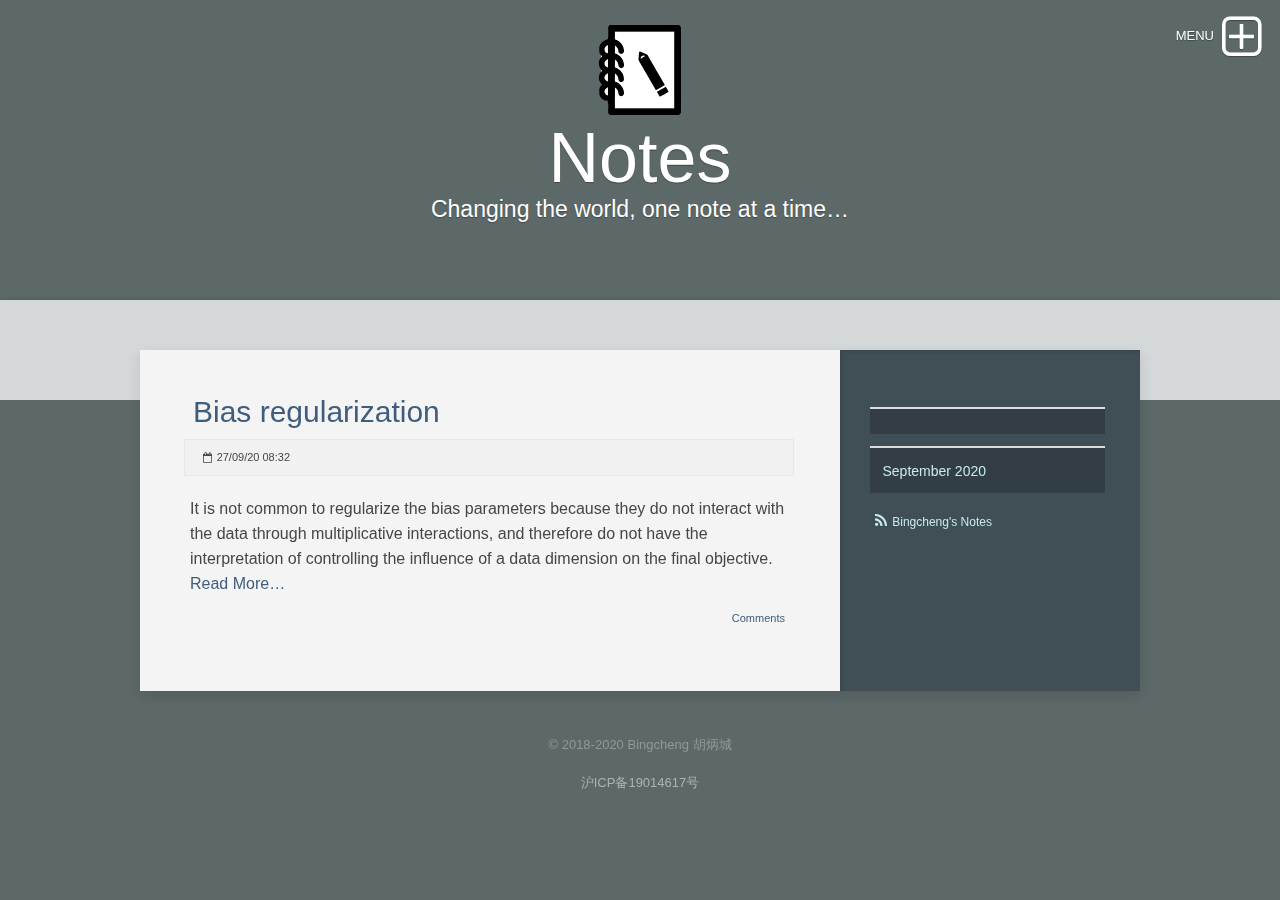
==== commit 293a286c: "添加评论系统" ====
--- a/index.html
+++ b/index.html
@@ -30,21 +30,21 @@
 	<meta property="og:url" content="https://bingcheng.openmc.cn/notes/index.html"><!-- User defined head content such as meta tags and encoding options -->
 	<title>Notes | JAZZ UP</title>
 	
-	<link rel="stylesheet" type="text/css" media="all" href="rw_common/themes/lander/consolidated-0.css?rwcache=622861971" />
+	<link rel="stylesheet" type="text/css" media="all" href="rw_common/themes/lander/consolidated-0.css?rwcache=622862627" />
 		
 	
 	
 	<!-- Style variations - these are set up in the theme.plist -->
 	<!-- User defined styles -->
 			
-	 <script type="text/javascript" src="rw_common/themes/lander/js/jquery.min.js?rwcache=622861971"></script>	  
-     <script type="text/javascript" src="rw_common/themes/lander/javascript.js?rwcache=622861971"></script>
-	 <script type="text/javascript" src="rw_common/themes/lander/js/box.js?rwcache=622861971"></script>
-	 <script type="text/javascript" src="rw_common/themes/lander/js/multithemes.js?rwcache=622861971"></script> 
+	 <script type="text/javascript" src="rw_common/themes/lander/js/jquery.min.js?rwcache=622862627"></script>	  
+     <script type="text/javascript" src="rw_common/themes/lander/javascript.js?rwcache=622862627"></script>
+	 <script type="text/javascript" src="rw_common/themes/lander/js/box.js?rwcache=622862627"></script>
+	 <script type="text/javascript" src="rw_common/themes/lander/js/multithemes.js?rwcache=622862627"></script> 
 	 
 	<!-- User defined javascript -->
-	<link rel="alternate" type="application/rss+xml" title="Bingcheng's Notes" href="https://bingcheng.openmc.cn/notes/files/feed.xml" />
-<script type="text/javascript" async src="https://bingcheng.openmc.cn/notes/files/meta.js"></script>
+	<link rel="alternate" type="application/rss+xml" title="Bingcheng's Notes" href="https://bingcheng.openmc.cn/notes/index_files/feed.xml" />
+<script type="text/javascript" async src="https://bingcheng.openmc.cn/notes/index_files/meta.js"></script>
 
 	
 	
@@ -86,14 +86,27 @@
  <div id="global_width">	 	
 	 <div id="contentContainer"><!-- Start main content wrapper -->
 		 <div id="content"><!-- Start content -->
-		   <div id="unique-entry-id-0" class="blog-entry"><h1 class="blog-entry-title"><a href="files/Bias-regularization.html" class="blog-permalink">Bias regularization</a></h1><div class="blog-entry-date">27/09/20 08:32 </div><div class="blog-entry-body">It is not common to regularize the bias parameters because they do not interact with the data through multiplicative interactions, and therefore do not have the interpretation of controlling the influence of a data dimension on the final objective.<span class="blog-read-more"><a href="files/Bias-regularization.html"> Read More…</a></span></div></div>
+		   <div id="unique-entry-id-0" class="blog-entry"><h1 class="blog-entry-title"><a href="index_files/Bias-regularization.html" class="blog-permalink">Bias regularization</a></h1><div class="blog-entry-date">27/09/20 08:32 </div><div class="blog-entry-body">It is not common to regularize the bias parameters because they do not interact with the data through multiplicative interactions, and therefore do not have the interpretation of controlling the influence of a data dimension on the final objective.<span class="blog-read-more"><a href="index_files/Bias-regularization.html"> Read More…</a></span><div class="blog-entry-comments"><a class="blog-comment-link" href="index_files/Bias-regularization.html#disqus_thread">Comments</a></div></div></div>
+
+<script type="text/javascript">
+//<![CDATA[
+var disqus_shortname = 'Comments';
+(function() {
+	var s = document.createElement('script'); s.async = true;
+	s.type = 'text/javascript';
+	s.src = 'https://' + disqus_shortname + '.disqus.com/count.js';
+	(document.getElementsByTagName('HEAD')[0] || document.getElementsByTagName('BODY')[0]).appendChild(s);
+	}());
+//]]>
+</script>
+
 		 </div><!-- End content -->
 	 </div><!-- End main content wrapper -->
   <div id="sidebarBackground"></div>
 <div id="sidebarContainer"><!-- Start Sidebar wrapper -->
   <div class="sideHeader"></div><!-- Sidebar header -->
 	 <div id="sidebar"><!-- Start sidebar content -->
-	 <div id="blog-categories"></div><div id="blog-archives"><a class="blog-archive-link-enabled" href="files/archive-september-2020.html">September 2020</a><br /></div><div id="blog-rss-feeds"><a class="blog-rss-link" href="files/feed.xml" rel="alternate" type="application/rss+xml" title="Bingcheng's Notes">Bingcheng's Notes</a><br /></div> <!-- sidebar content such as the blog archive links -->
+	 <div id="blog-categories"></div><div id="blog-archives"><a class="blog-archive-link-enabled" href="index_files/archive-september-2020.html">September 2020</a><br /></div><div id="blog-rss-feeds"><a class="blog-rss-link" href="index_files/feed.xml" rel="alternate" type="application/rss+xml" title="Bingcheng's Notes">Bingcheng's Notes</a><br /></div> <!-- sidebar content such as the blog archive links -->
 	 <div class="clearer"></div>
 		<!-- sidebar content you enter in the page inspector -->		
      </div><!-- End sidebar content -->
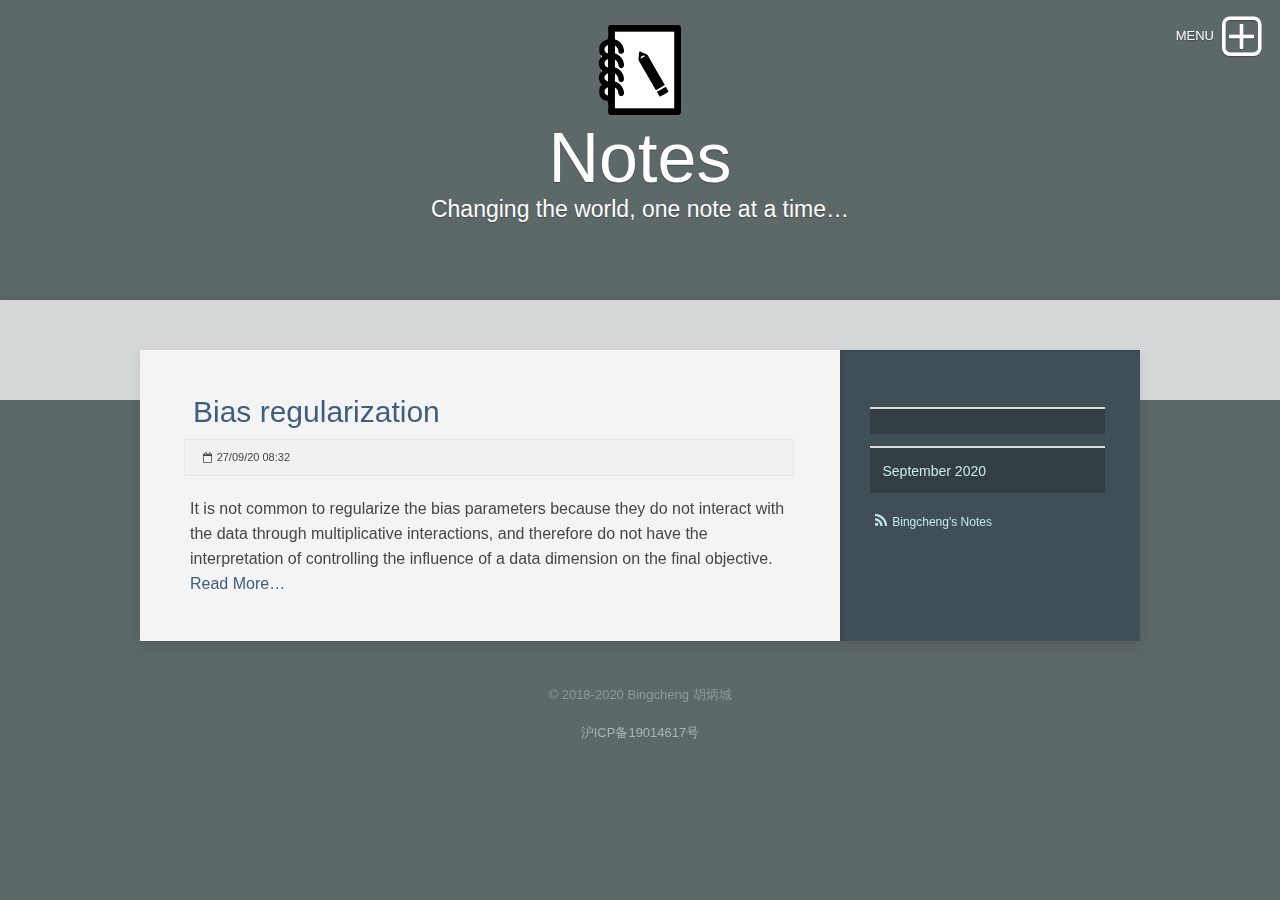
==== commit 49e86c84: "rm comm" ====
--- a/index.html
+++ b/index.html
@@ -30,17 +30,17 @@
 	<meta property="og:url" content="https://bingcheng.openmc.cn/notes/index.html"><!-- User defined head content such as meta tags and encoding options -->
 	<title>Notes | JAZZ UP</title>
 	
-	<link rel="stylesheet" type="text/css" media="all" href="rw_common/themes/lander/consolidated-0.css?rwcache=622862627" />
+	<link rel="stylesheet" type="text/css" media="all" href="rw_common/themes/lander/consolidated-0.css?rwcache=622866009" />
 		
 	
 	
 	<!-- Style variations - these are set up in the theme.plist -->
 	<!-- User defined styles -->
 			
-	 <script type="text/javascript" src="rw_common/themes/lander/js/jquery.min.js?rwcache=622862627"></script>	  
-     <script type="text/javascript" src="rw_common/themes/lander/javascript.js?rwcache=622862627"></script>
-	 <script type="text/javascript" src="rw_common/themes/lander/js/box.js?rwcache=622862627"></script>
-	 <script type="text/javascript" src="rw_common/themes/lander/js/multithemes.js?rwcache=622862627"></script> 
+	 <script type="text/javascript" src="rw_common/themes/lander/js/jquery.min.js?rwcache=622866009"></script>	  
+     <script type="text/javascript" src="rw_common/themes/lander/javascript.js?rwcache=622866009"></script>
+	 <script type="text/javascript" src="rw_common/themes/lander/js/box.js?rwcache=622866009"></script>
+	 <script type="text/javascript" src="rw_common/themes/lander/js/multithemes.js?rwcache=622866009"></script> 
 	 
 	<!-- User defined javascript -->
 	<link rel="alternate" type="application/rss+xml" title="Bingcheng's Notes" href="https://bingcheng.openmc.cn/notes/index_files/feed.xml" />
@@ -86,20 +86,7 @@
  <div id="global_width">	 	
 	 <div id="contentContainer"><!-- Start main content wrapper -->
 		 <div id="content"><!-- Start content -->
-		   <div id="unique-entry-id-0" class="blog-entry"><h1 class="blog-entry-title"><a href="index_files/Bias-regularization.html" class="blog-permalink">Bias regularization</a></h1><div class="blog-entry-date">27/09/20 08:32 </div><div class="blog-entry-body">It is not common to regularize the bias parameters because they do not interact with the data through multiplicative interactions, and therefore do not have the interpretation of controlling the influence of a data dimension on the final objective.<span class="blog-read-more"><a href="index_files/Bias-regularization.html"> Read More…</a></span><div class="blog-entry-comments"><a class="blog-comment-link" href="index_files/Bias-regularization.html#disqus_thread">Comments</a></div></div></div>
-
-<script type="text/javascript">
-//<![CDATA[
-var disqus_shortname = 'Comments';
-(function() {
-	var s = document.createElement('script'); s.async = true;
-	s.type = 'text/javascript';
-	s.src = 'https://' + disqus_shortname + '.disqus.com/count.js';
-	(document.getElementsByTagName('HEAD')[0] || document.getElementsByTagName('BODY')[0]).appendChild(s);
-	}());
-//]]>
-</script>
-
+		   <div id="unique-entry-id-0" class="blog-entry"><h1 class="blog-entry-title"><a href="index_files/Bias-regularization.html" class="blog-permalink">Bias regularization</a></h1><div class="blog-entry-date">27/09/20 08:32 </div><div class="blog-entry-body">It is not common to regularize the bias parameters because they do not interact with the data through multiplicative interactions, and therefore do not have the interpretation of controlling the influence of a data dimension on the final objective.<span class="blog-read-more"><a href="index_files/Bias-regularization.html"> Read More…</a></span></div></div>
 		 </div><!-- End content -->
 	 </div><!-- End main content wrapper -->
   <div id="sidebarBackground"></div>
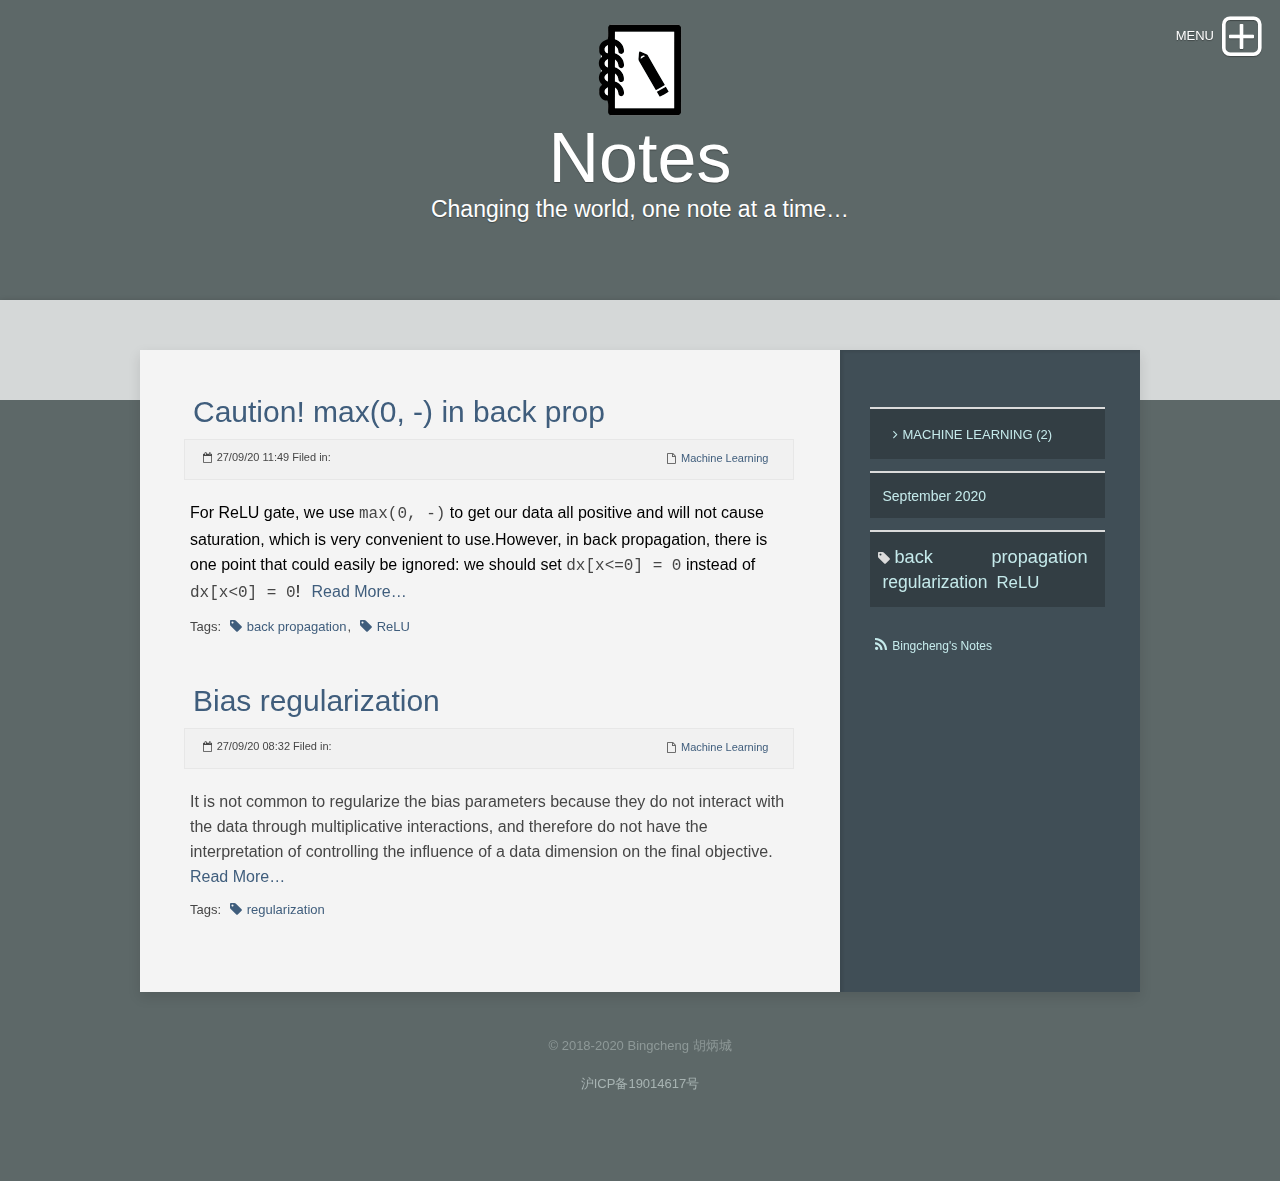
==== commit 5bccb0e6: "add one note" ====
--- a/index.html
+++ b/index.html
@@ -30,17 +30,17 @@
 	<meta property="og:url" content="https://bingcheng.openmc.cn/notes/index.html"><!-- User defined head content such as meta tags and encoding options -->
 	<title>Notes | JAZZ UP</title>
 	
-	<link rel="stylesheet" type="text/css" media="all" href="rw_common/themes/lander/consolidated-0.css?rwcache=622866009" />
+	<link rel="stylesheet" type="text/css" media="all" href="rw_common/themes/lander/consolidated-0.css?rwcache=622872752" />
 		
 	
 	
 	<!-- Style variations - these are set up in the theme.plist -->
 	<!-- User defined styles -->
 			
-	 <script type="text/javascript" src="rw_common/themes/lander/js/jquery.min.js?rwcache=622866009"></script>	  
-     <script type="text/javascript" src="rw_common/themes/lander/javascript.js?rwcache=622866009"></script>
-	 <script type="text/javascript" src="rw_common/themes/lander/js/box.js?rwcache=622866009"></script>
-	 <script type="text/javascript" src="rw_common/themes/lander/js/multithemes.js?rwcache=622866009"></script> 
+	 <script type="text/javascript" src="rw_common/themes/lander/js/jquery.min.js?rwcache=622872752"></script>	  
+     <script type="text/javascript" src="rw_common/themes/lander/javascript.js?rwcache=622872752"></script>
+	 <script type="text/javascript" src="rw_common/themes/lander/js/box.js?rwcache=622872752"></script>
+	 <script type="text/javascript" src="rw_common/themes/lander/js/multithemes.js?rwcache=622872752"></script> 
 	 
 	<!-- User defined javascript -->
 	<link rel="alternate" type="application/rss+xml" title="Bingcheng's Notes" href="https://bingcheng.openmc.cn/notes/index_files/feed.xml" />
@@ -86,14 +86,18 @@
  <div id="global_width">	 	
 	 <div id="contentContainer"><!-- Start main content wrapper -->
 		 <div id="content"><!-- Start content -->
-		   <div id="unique-entry-id-0" class="blog-entry"><h1 class="blog-entry-title"><a href="index_files/Bias-regularization.html" class="blog-permalink">Bias regularization</a></h1><div class="blog-entry-date">27/09/20 08:32 </div><div class="blog-entry-body">It is not common to regularize the bias parameters because they do not interact with the data through multiplicative interactions, and therefore do not have the interpretation of controlling the influence of a data dimension on the final objective.<span class="blog-read-more"><a href="index_files/Bias-regularization.html"> Read More…</a></span></div></div>
+		   <div id="unique-entry-id-2" class="blog-entry"><h1 class="blog-entry-title"><a href="index_files/4a7dc00e96993d57c83ff6a530abff37-2.html" class="blog-permalink">Caution! max(0, -) in back prop</a></h1><div class="blog-entry-date">27/09/20 11:49 Filed in: <span class="blog-entry-category"><a href="index_files/category-machine-learning.html">Machine Learning</a></span></div><div class="blog-entry-body"><span style="font-size:16px; color:#000000;">For ReLU gate, we use </span><code>max(0, -)</code><span style="font-size:16px; color:#000000;"> to get our data all positive and will not cause saturation, which is very convenient to use.However, in back propagation, there is one point that could easily be ignored: we should set </span><code>dx[x<=0] = 0</code><span style="font-size:16px; color:#000000;"> instead of </span><code>dx[x<0] = 0</code><span style="font-size:16px; color:#000000;">!</span><span class="blog-read-more"><a href="index_files/4a7dc00e96993d57c83ff6a530abff37-2.html"> Read More…</a></span><p class="blog-entry-tags">Tags: <a href="index_files/tag-back-propagation.html" title="back propagation" rel="tag">back propagation</a>, <a href="index_files/tag-relu.html" title="ReLU" rel="tag">ReLU</a></p></div></div><div id="unique-entry-id-0" class="blog-entry"><h1 class="blog-entry-title"><a href="index_files/Bias-regularization.html" class="blog-permalink">Bias regularization</a></h1><div class="blog-entry-date">27/09/20 08:32 Filed in: <span class="blog-entry-category"><a href="index_files/category-machine-learning.html">Machine Learning</a></span></div><div class="blog-entry-body">It is not common to regularize the bias parameters because they do not interact with the data through multiplicative interactions, and therefore do not have the interpretation of controlling the influence of a data dimension on the final objective.<span class="blog-read-more"><a href="index_files/Bias-regularization.html"> Read More…</a></span><p class="blog-entry-tags">Tags: <a href="index_files/tag-regularization.html" title="regularization" rel="tag">regularization</a></p></div></div>
 		 </div><!-- End content -->
 	 </div><!-- End main content wrapper -->
   <div id="sidebarBackground"></div>
 <div id="sidebarContainer"><!-- Start Sidebar wrapper -->
   <div class="sideHeader"></div><!-- Sidebar header -->
 	 <div id="sidebar"><!-- Start sidebar content -->
-	 <div id="blog-categories"></div><div id="blog-archives"><a class="blog-archive-link-enabled" href="index_files/archive-september-2020.html">September 2020</a><br /></div><div id="blog-rss-feeds"><a class="blog-rss-link" href="index_files/feed.xml" rel="alternate" type="application/rss+xml" title="Bingcheng's Notes">Bingcheng's Notes</a><br /></div> <!-- sidebar content such as the blog archive links -->
+	 <div id="blog-categories"><a href="index_files/category-machine-learning.html" class="blog-category-link-enabled">Machine Learning (2)</a><br /></div><div id="blog-archives"><a class="blog-archive-link-enabled" href="index_files/archive-september-2020.html">September 2020</a><br /></div><ul class="blog-tag-cloud"><li><a href="index_files/tag-back-propagation.html" title="back propagation" class="blog-tag-size-11" rel="tag">back propagation</a></li>
+<li><a href="index_files/tag-regularization.html" title="regularization" class="blog-tag-size-10" rel="tag">regularization</a></li>
+<li><a href="index_files/tag-relu.html" title="ReLU" class="blog-tag-size-9" rel="tag">ReLU</a></li>
+</ul>
+<div id="blog-rss-feeds"><a class="blog-rss-link" href="index_files/feed.xml" rel="alternate" type="application/rss+xml" title="Bingcheng's Notes">Bingcheng's Notes</a><br /></div> <!-- sidebar content such as the blog archive links -->
 	 <div class="clearer"></div>
 		<!-- sidebar content you enter in the page inspector -->		
      </div><!-- End sidebar content -->
